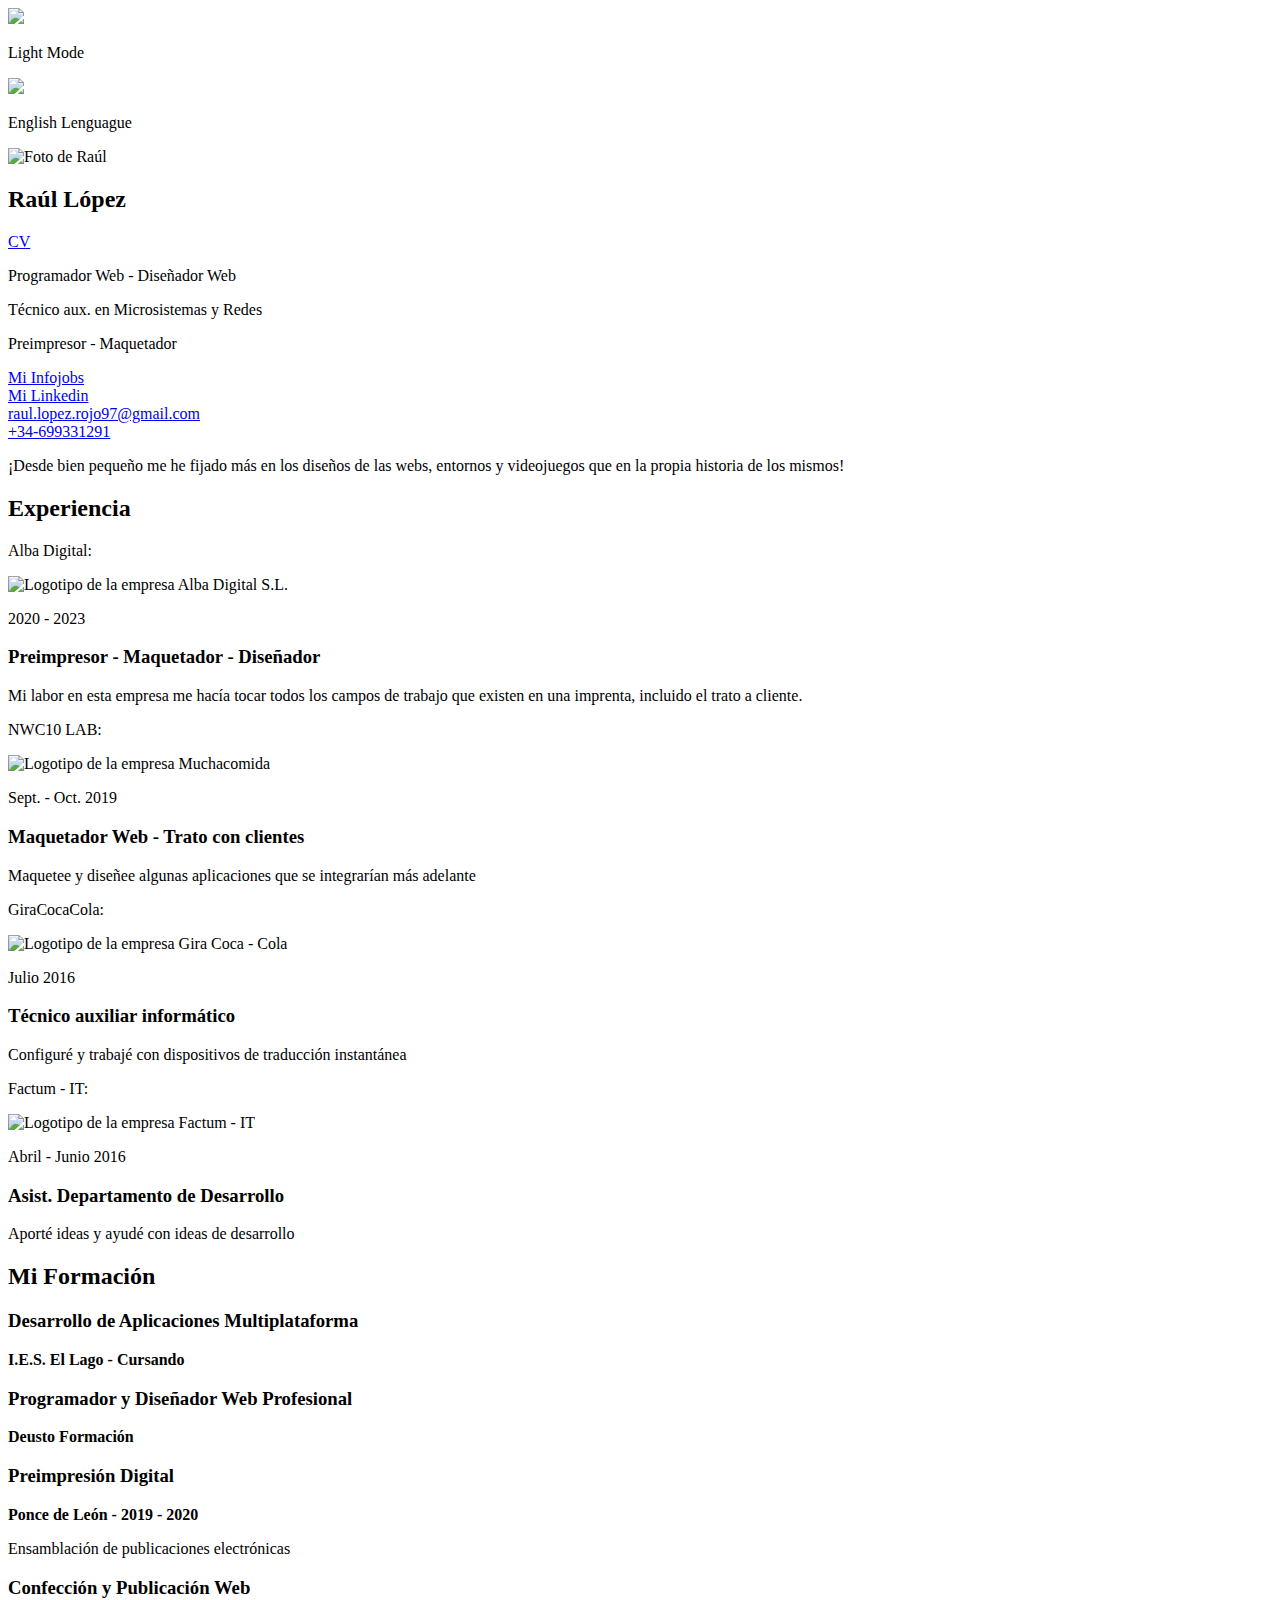
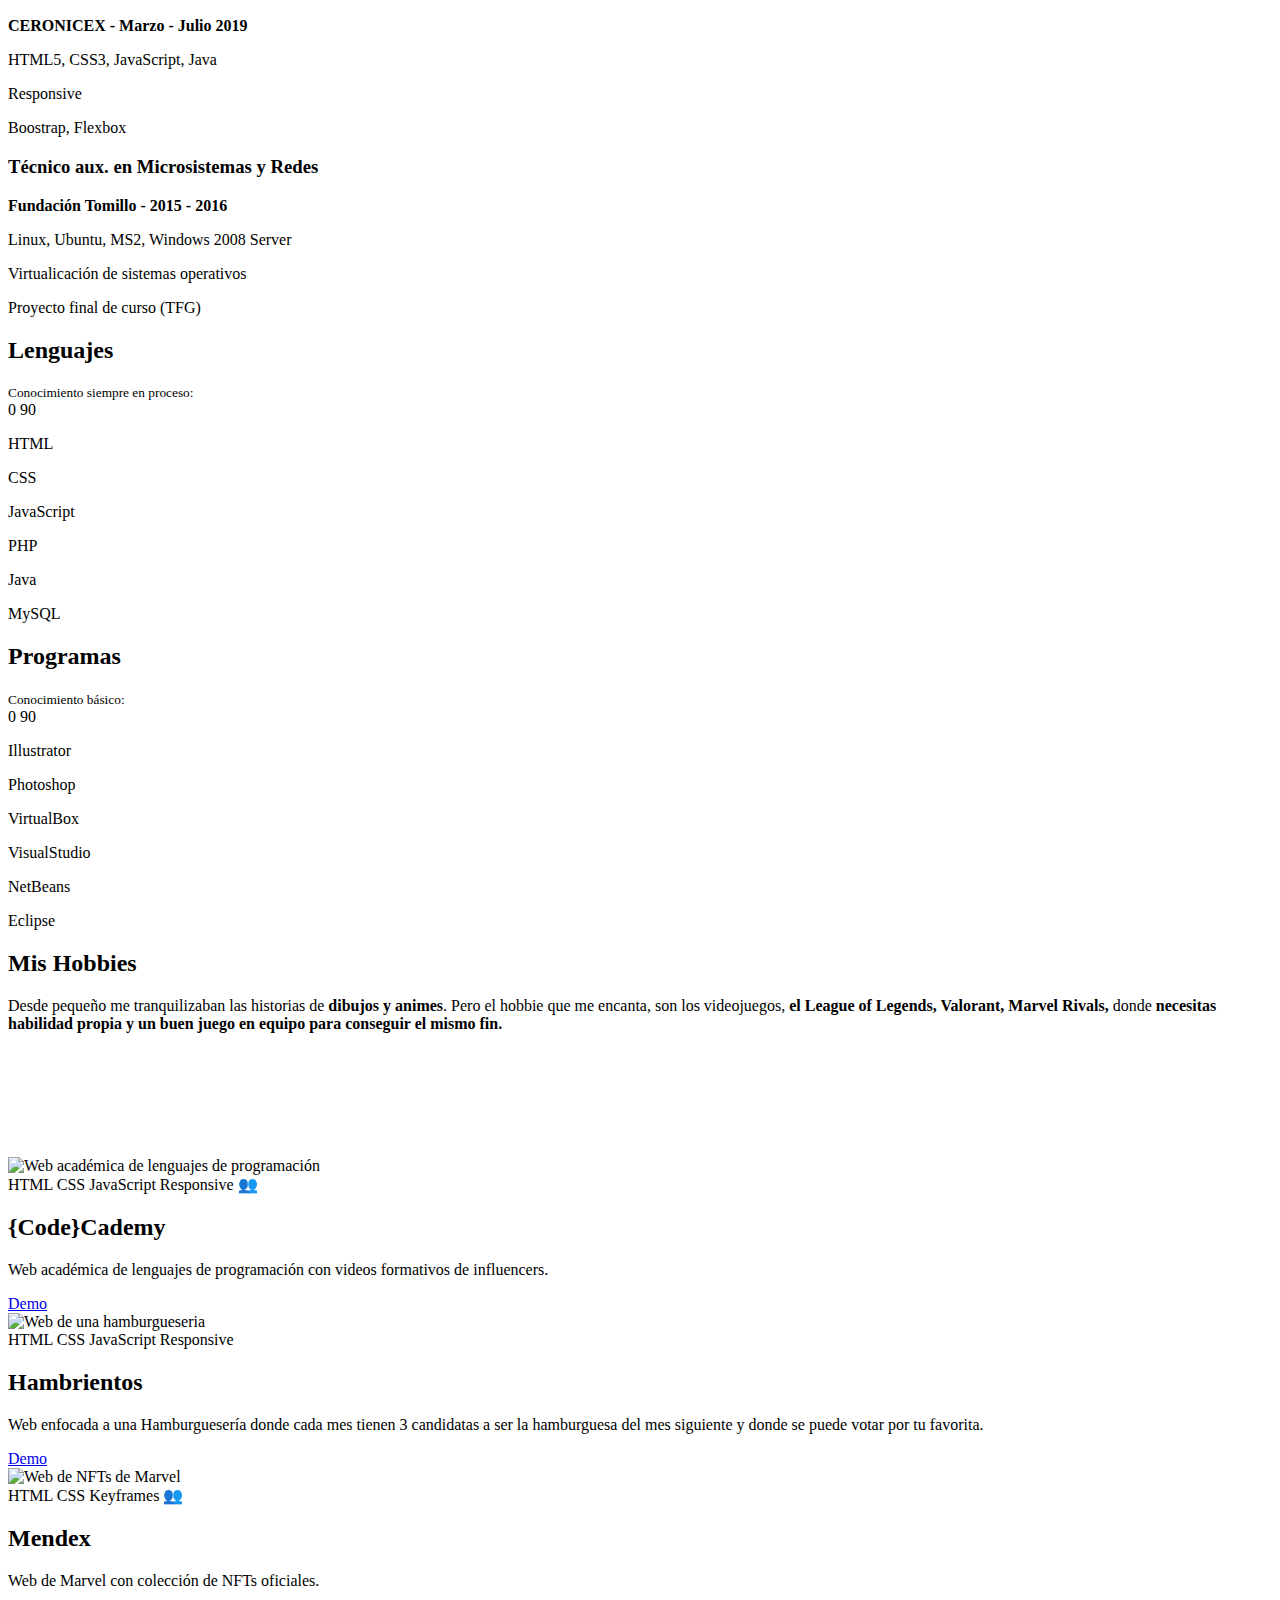
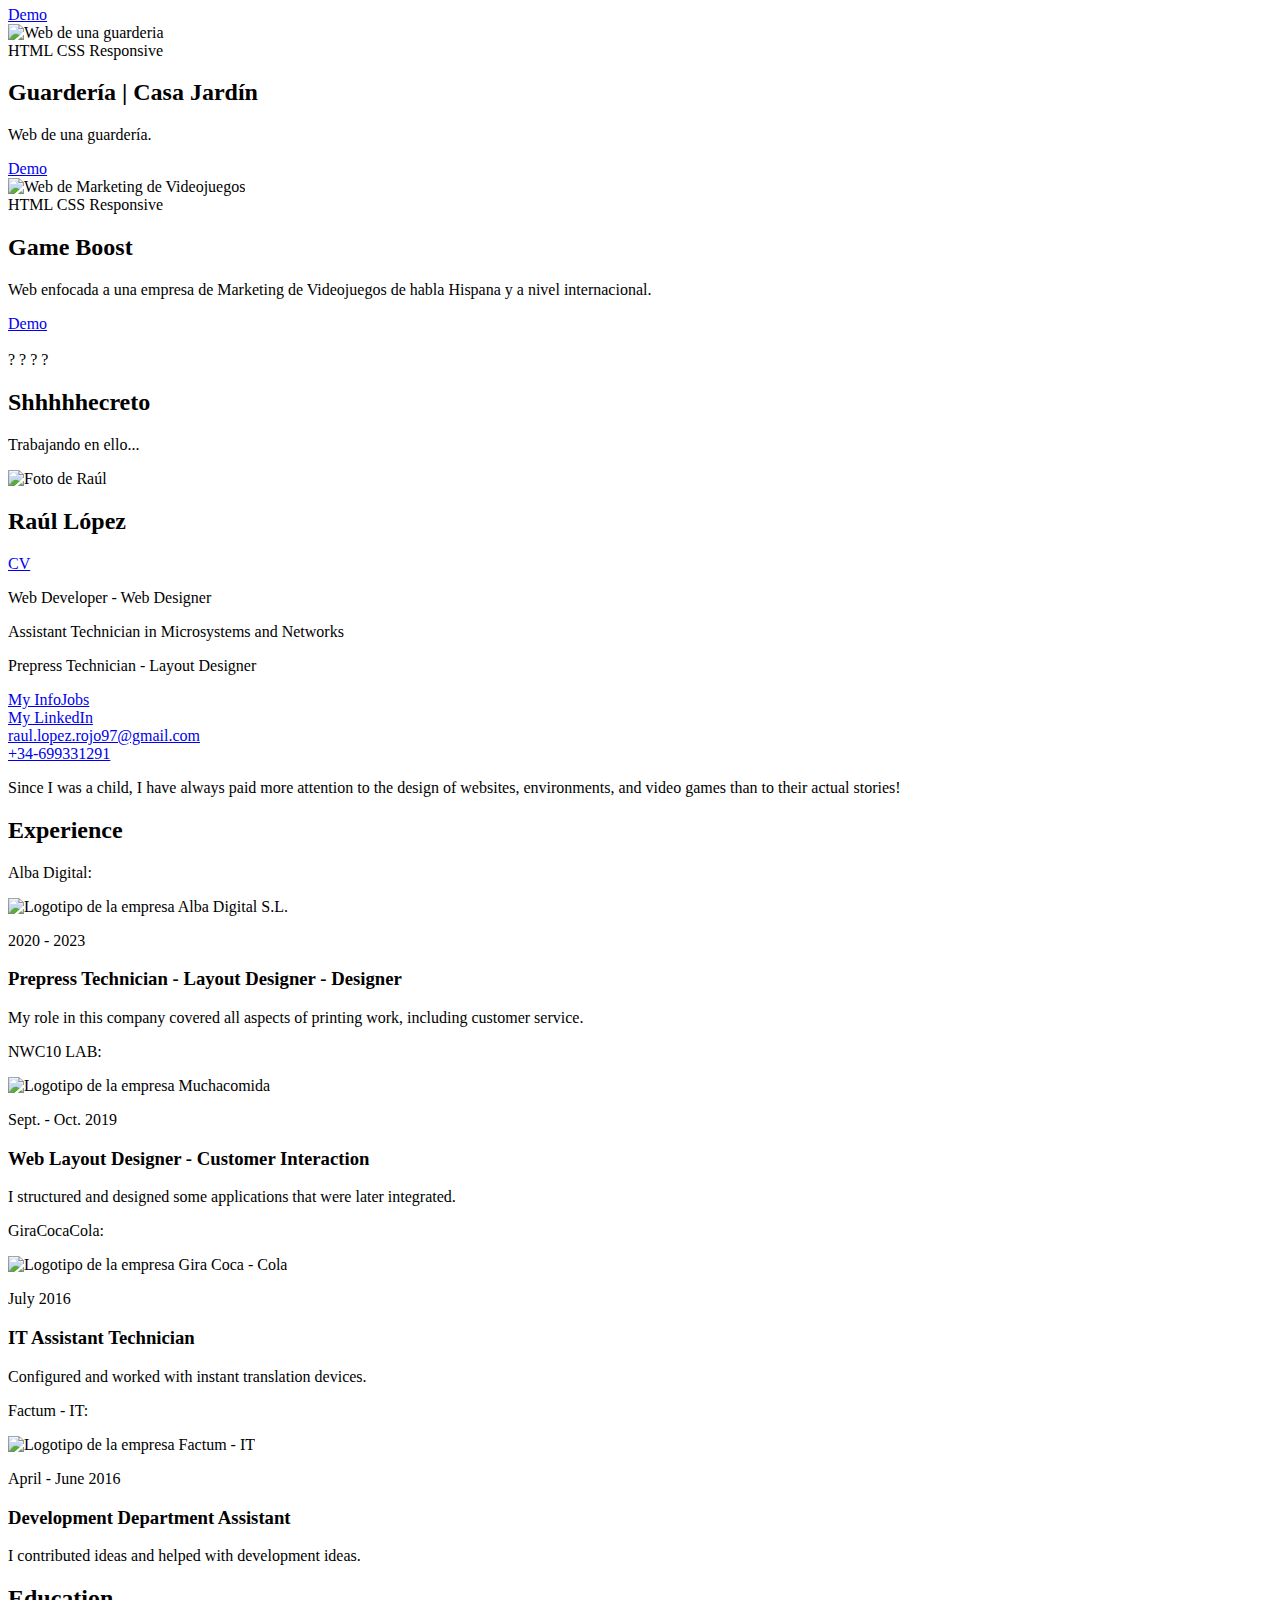
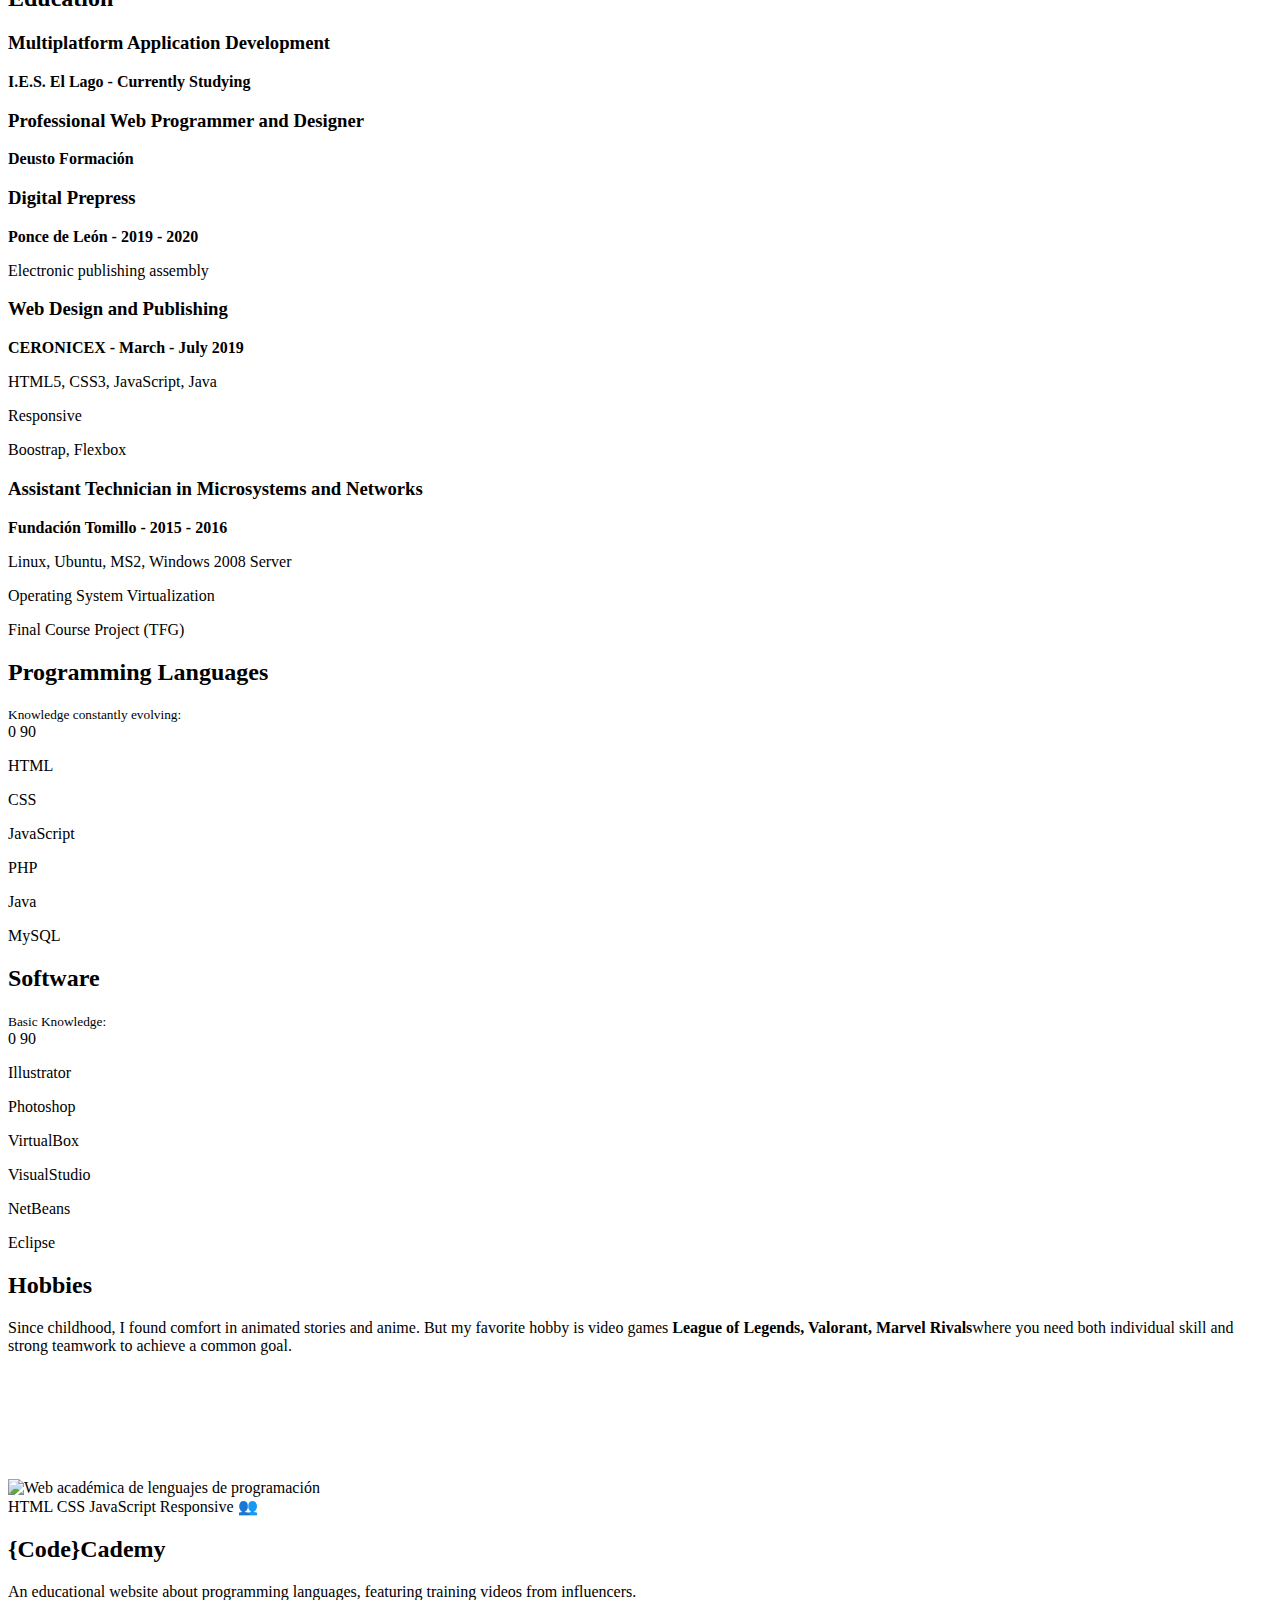
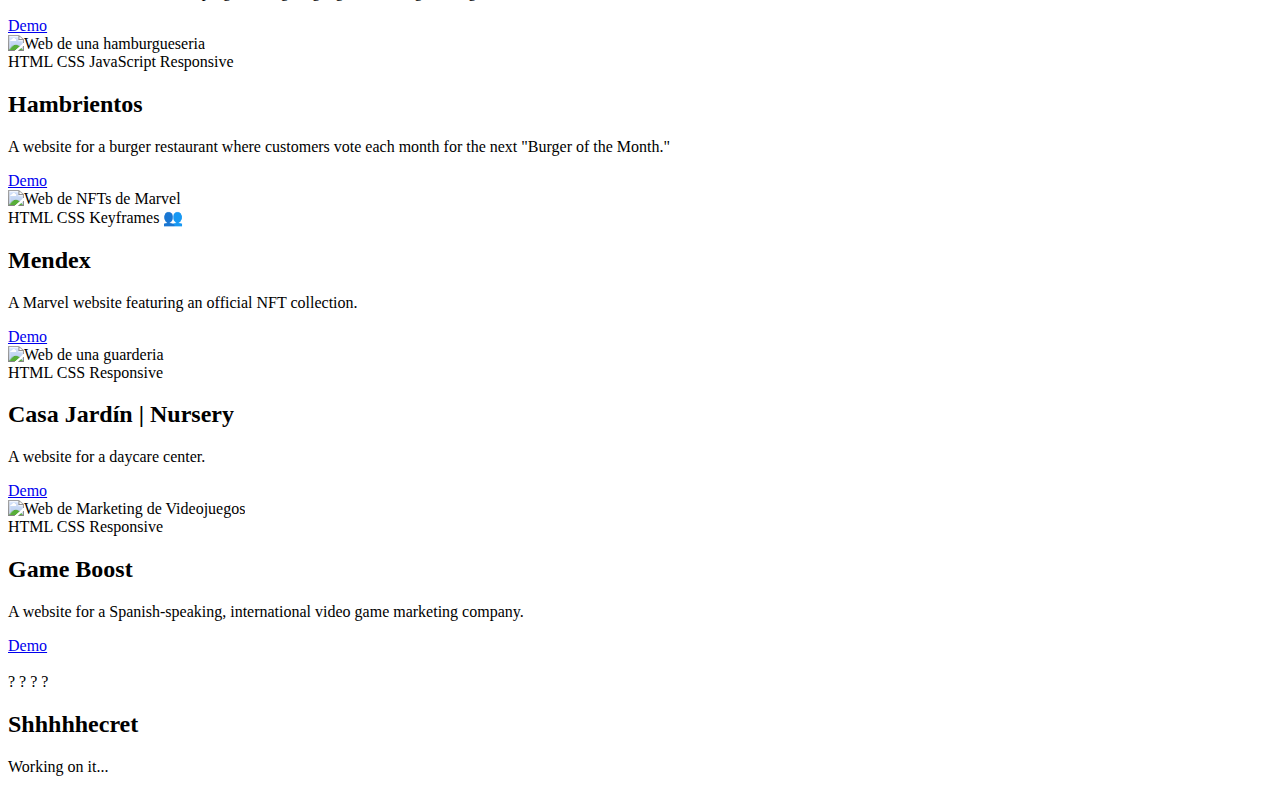
==== index.html @ f285e610 "Actualizado el contenido de index.html" ====
<!DOCTYPE html>
<html lang="en">
<head>
  <meta charset="UTF-8" />
  <meta http-equiv="X-UA-Compatible" content="IE=edge" />
  <meta name="viewport" content="width=device-width, initial-scale=1.0" />
  <link rel="stylesheet" href="styles/styles.css" />
  <link rel="stylesheet" href="https://cdnjs.cloudflare.com/ajax/libs/font-awesome/6.6.0/css/all.min.css"
    integrity="sha512-Kc323vGBEqzTmouAECnVceyQqyqdsSiqLQISBL29aUW4U/M7pSPA/gEUZQqv1cwx4OnYxTxve5UMg5GT6L4JJg=="
    crossorigin="anonymous" referrerpolicy="no-referrer" />
  <title>Portfolio de Raúl López</title>
</head>
<!------------------------------------------------------------------------------------------ MODO OSCURO ----------------------------------------------------------------------->

<body class="dark">
  <header class="header">
    <div class="cambio">
      <div id="cambioContenedor" class="cambioContenedor">
        <img src="icons/moon.svg" id="sun" class="moon">
        <p id="cambioTxt" class="cambioTxt">Light Mode</p>
      </div>
    </div>
    <div class="cambio">
      <div id="cambioIdioma" class="cambioContenedor">
        <img src="icons/spain.svg" id="eng" class="spain">
        <p id="cambioIdiomaTxt" class="cambioTxt">English Lenguague</p>
      </div>
    </div>
  </header>
  <!------------------------------------------------------------------------------------------ CONTENIDO ------------------------------------------------------------------------->
  <main id="mainEsp">
    <section class="columna columnaIzq">
      <!------------------------------------------------------------------------------------- FOTO - PRESENTACION -------------------------------------------------------------------->
      <article class="tarjeta tarjetaPerfil">
        <div class="tarjetaImg">
          <img src="img/profile.jpg" alt="Foto de Raúl">
        </div>
        <div class="tarjetaEncabezado">
          <div class="id">
            <h2 class="tarjetaTitulo">Raúl López</h2>
            <a href="..\Portfolio\docs\cv.pdf" class="proyectoEtiqueta PDF" download>CV</a>
          </div>
          <p class="tarjetaSubtitulo">Programador Web - Diseñador Web</p>
          <p class="tarjetaSubtitulo">Técnico aux. en Microsistemas y Redes</p>
          <p class="tarjetaSubtitulo">Preimpresor - Maquetador</p>
        </div>
        <div class="tarjetaContacto">
          <div class="tarjetaLinks">
            <i class="fa-solid fa-circle-info icon"></i>
            <a href="https://www.infojobs.net/candidate/cv/view/index.xhtml">Mi Infojobs</a>
          </div>
          <div class="tarjetaLinks">
            <i class="fa-brands fa-linkedin fa-lg icon"></i>
            <a href="https://www.linkedin.com/in/raulopezrojo/">Mi Linkedin</a>
          </div>
          <div class="tarjetaLinks">
            <i class="fas fa-envelope icon"></i>
            <a href="mailto:raul.lopez.rojo97@gmail.com">raul.lopez.rojo97@gmail.com</a>
          </div>
          <div class="tarjetaLinks">
            <i class="fas fa-phone-alt icon"></i>
            <a href="tel:699331291">+34-699331291</a>
          </div>
          <p class="tarjetaTxt">¡Desde bien pequeño me he fijado más en los diseños de las webs, entornos y videojuegos
            que en la propia historia de los mismos!</p>
        </div>
      </article>
      <!------------------------------------------------------------------------------------- EXPERIENCIA ----------------------------------------------------------------------------->
      <article class="tarjeta tarjetaExperiencia">
        <h2 class="tarjetaTitle">Experiencia</h2>
        <div class="experiencia">
          <div class="empresa">
            <p class="nombreEmpresa">Alba Digital:</p>
            <img src="img/logo.png" alt="Logotipo de la empresa Alba Digital S.L." class="experienciaImg">
          </div>
          <div class="experienciaInfo">
            <p class="experienciaTiempo">2020 - 2023</p>
            <h3 class="trabajo">Preimpresor - Maquetador - Diseñador</h3>
            <p class="experienciaBreve">Mi labor en esta empresa me hacía tocar todos los campos de trabajo que existen
              en una imprenta, incluido el trato a cliente.</p>
          </div>
        </div>
        <div class="experiencia">
          <div class="empresa">
            <p class="nombreEmpresa">NWC10 LAB:</p>
            <img src="img/logo1.png" alt="Logotipo de la empresa Muchacomida" class="experienciaImg comida">
          </div>
          <div class="experienciaInfo">
            <p class="experienciaTiempo">Sept. - Oct. 2019</p>
            <h3 class="trabajo">Maquetador Web - Trato con clientes</h3>
            <p class="experienciaBreve">Maquetee y diseñee algunas aplicaciones que se integrarían más adelante</p>
          </div>
        </div>
        <div class="experiencia">
          <div class="empresa">
            <p class="nombreEmpresa">GiraCocaCola:</p>
            <img src="img/logo3.png" alt="Logotipo de la empresa Gira Coca - Cola" class="experienciaImg">
          </div>
          <div class="experienciaInfo">
            <p class="experienciaTiempo">Julio 2016</p>
            <h3 class="trabajo">Técnico auxiliar informático</h3>
            <p class="experienciaBreve">Configuré y trabajé con dispositivos de traducción instantánea</p>
          </div>
        </div>
        <div class="experiencia">
          <div class="empresa">
            <p class="nombreEmpresa">Factum - IT:</p>
            <img src="img/logo4.png" alt="Logotipo de la empresa Factum - IT" class="experienciaImg">
          </div>
          <div class="experienciaInfo">
            <p class="experienciaTiempo">Abril - Junio 2016</p>
            <h3 class="trabajo">Asist. Departamento de Desarrollo</h3>
            <p class="experienciaBreve">Aporté ideas y ayudé con ideas de desarrollo</p>
          </div>
        </div>
      </article>
      <!------------------------------------------------------------------------------------------ FORMACION ------------------------------------------------------------------------->
      <article class="tarjeta tarjetaFormación">
        <h2 class="tarjetaTitle">Mi Formación</h2>
        <div class="formacion">
          <div class="tituloHeader">
            <h3 class="titulo">Desarrollo de Aplicaciones Multiplataforma</h3>
          </div>
          <div class="formacionInfo">
            <p class="nombreCentro"><b>I.E.S. El Lago - Cursando</b></p>
            <p class="formacionBreve"></p>
          </div>
        </div>
        <div class="formacion">
          <div class="tituloHeader">
            <h3 class="titulo">Programador y Diseñador Web Profesional</h3>
          </div>
          <div class="formacionInfo">
            <p class="nombreCentro"><b>Deusto Formación</b></p>
            <p class="formacionBreve"></p>
          </div>
        </div>
        <div class="formacion">
          <div class="tituloHeader">
            <h3 class="titulo">Preimpresión Digital</h3>
          </div>
          <div class="formacionInfo">
            <p class="nombreCentro"><b>Ponce de León - 2019 - 2020</b></p>
            <p class="formacionBreve">Ensamblación de publicaciones electrónicas</p>
          </div>
        </div>
        <div class="formacion">
          <div class="tituloHeader">
            <h3 class="titulo">Confección y Publicación Web</h3>
          </div>
          <div class="formacionInfo">
            <p class="nombreCentro"><b>CERONICEX - Marzo - Julio 2019</b></p>
            <p class="formacionBreve">HTML5, CSS3, JavaScript, Java</p>
            <p class="formacionBreve">Responsive</p>
            <p class="formacionBreve">Boostrap, Flexbox</p>
          </div>
        </div>
        <div class="formacion">
          <div class="tituloHeader">
            <h3 class="titulo">Técnico aux. en Microsistemas y Redes</h3>
          </div>
          <div class="formacionInfo">
            <p class="nombreCentro"><b>Fundación Tomillo - 2015 - 2016</b></p>
            <p class="formacionBreve">Linux, Ubuntu, MS2, Windows 2008 Server</p>
            <p class="formacionBreve">Virtualicación de sistemas operativos</p>
            <p class="formacionBreve">Proyecto final de curso (TFG)</p>
          </div>
        </div>
      </article>
    </section>
    <!------------------------------------------------------------------------------------- HABILIDADES ----------------------------------------------------------------------------->
    <section class="columna columnaDer">
      <article class="tarjeta tarjetaHabilidades">
        <h2 class="tarjetaTitle">Lenguajes</h2>
        <small>Conocimiento siempre en proceso:</small>
        <div class="habilidades">
          <div class="habilidadesEncabezado">
            <span class="habilidadesPorcentaje">0</span>
            <span class="habilidadesPorcentaje">90</span>
          </div>
          <div class="habilidadesContenedor">
            <p class="habilidadesLenguajes">HTML</p>
            <div class="habilidadBarra habilidadBarra90"></div>
          </div>
          <div class="habilidadesContenedor">
            <p class="habilidadesLenguajes">CSS</p>
            <div class="habilidadBarra habilidadBarra75"></div>
          </div>
          <div class="habilidadesContenedor">
            <p class="habilidadesLenguajes">JavaScript</p>
            <div class="habilidadBarra habilidadBarra65"></div>
          </div>
          <div class="habilidadesContenedor">
            <p class="habilidadesLenguajes">PHP</p>
            <div class="habilidadBarra habilidadBarra0"></div>
          </div>
          <div class="habilidadesContenedor">
            <p class="habilidadesLenguajes">Java</p>
            <div class="habilidadBarra habilidadBarra70"></div>
          </div>
          <div class="habilidadesContenedor">
            <p class="habilidadesLenguajes">MySQL</p>
            <div class="habilidadBarra habilidadBarra40"></div>
          </div>
        </div>
      </article>
      <article class="tarjeta tarjetaHabilidades">
        <h2 class="tarjetaTitle">Programas</h2>
        <small>Conocimiento básico:</small>
        <div class="habilidades">
          <div class="habilidadesEncabezado">
            <span class="habilidadesPorcentaje">0</span>
            <span class="habilidadesPorcentaje">90</span>
          </div>
          <div class="habilidadesContenedor">
            <p class="habilidadesLenguajes">Illustrator</p>
            <div class="habilidadBarra habilidadBarra70"></div>
          </div>
          <div class="habilidadesContenedor">
            <p class="habilidadesLenguajes">Photoshop</p>
            <div class="habilidadBarra habilidadBarra60"></div>
          </div>
          <div class="habilidadesContenedor">
            <p class="habilidadesLenguajes">VirtualBox</p>
            <div class="habilidadBarra habilidadBarra70"></div>
          </div>
          <div class="habilidadesContenedor">
            <p class="habilidadesLenguajes">VisualStudio</p>
            <div class="habilidadBarra habilidadBarra55"></div>
          </div>
          <div class="habilidadesContenedor">
            <p class="habilidadesLenguajes">NetBeans</p>
            <div class="habilidadBarra habilidadBarra45"></div>
          </div>
          <div class="habilidadesContenedor">
            <p class="habilidadesLenguajes">Eclipse</p>
            <div class="habilidadBarra habilidadBarra45"></div>
          </div>
        </div>
      </article>
      <!------------------------------------------------------------------------------------- HOBBIES --------------------------------------------------------------------------------->
      <article class="tarjeta tarjetaHabilidades">
        <h2 class="tarjetaTitle">Mis Hobbies</h2>
        <div class="hobbiesContenido">
          <div class="hobbiesResumen">
            <p class="hobbiesTxt">Desde pequeño me tranquilizaban las historias de <b>dibujos y animes</b>. Pero el
              hobbie que me encanta, son los videojuegos, <b>el League of Legends, Valorant, Marvel Rivals,</b> donde
              <b>necesitas habilidad propia y un buen juego en equipo para conseguir el mismo fin.</b></p>
          </div>
          <div class="tarjeta tarjetaContenido">
            <div class="slider">
              <div class="slide-track">
                <div class="slide">
                  <img src="img/hobbie6.jpg" alt="" class="stop">
                </div>
                <div class="slide">
                  <img src="img/hobbie5.jpg" alt="" class="stop">
                </div>
                <div class="slide">
                  <img src="img/hobbie4.jpg" alt="" class="stop">
                </div>
                <div class="slide">
                  <img src="img/hobbie3.jpg" alt="" class="stop">
                </div>
                <div class="slide">
                  <img src="img/hobbie2.jpg" alt="" class="stop">
                </div>
                <div class="slide">
                  <img src="img/hobbie1.jpg" alt="" class="stop">
                </div>
              </div>
            </div>
          </div>
        </div>
      </article>
      <!------------------------------------------------------------------------------------- WEBS --------------------------------------------------------------------------------->
      <article class="tarjeta tarjetaWebs">
        <div class="tarjeta tarjetaWebImg">
          <img src="img/web5.PNG" alt="Web académica de lenguajes de programación" class="tarjetaImg">
        </div>
        <div class="proyecto">
          <div class="proyectoEtiquetas">
            <span class="proyectoEtiqueta">HTML</span>
            <span class="proyectoEtiqueta">CSS</span>
            <span class="proyectoEtiqueta">JavaScript</span>
            <span class="proyectoEtiqueta">Responsive</span>
            <span class="proyectoEtiqueta">👥</span>
          </div>
          <h2 class="tarjetaTitle">{Code}Cademy</h2>
          <p class="tarjetaTxt">Web académica de lenguajes de programación con videos formativos de influencers.</p>
          <div class="buttons">
            <a href="indexcode.html" target="_blank" class="button">Demo</a>
          </div>
        </div>
      </article>

      <article class="tarjeta tarjetaWebs">
        <div class="tarjeta tarjetaWebImg">
          <img src="img/web3.PNG" alt="Web de una hamburgueseria" class="tarjetaImg">
        </div>
        <div class="proyecto">
          <div class="proyectoEtiquetas">
            <span class="proyectoEtiqueta">HTML</span>
            <span class="proyectoEtiqueta">CSS</span>
            <span class="proyectoEtiqueta">JavaScript</span>
            <span class="proyectoEtiqueta">Responsive</span>
          </div>
          <h2 class="tarjetaTitle">Hambrientos</h2>
          <p class="tarjetaTxt">Web enfocada a una Hamburguesería donde cada mes tienen 3 candidatas a ser la
            hamburguesa del mes siguiente y donde se puede votar por tu favorita.</p>
          <div class="buttons">
            <a href="IndexHambriento.html" target="_blank" class="button">Demo</a>
          </div>
        </div>
      </article>

      <article class="tarjeta tarjetaWebs">
        <div class="tarjeta tarjetaWebImg">
          <img src="img/web4.PNG" alt="Web de NFTs de Marvel" class="tarjetaImg">
        </div>
        <div class="proyecto">
          <div class="proyectoEtiquetas">
            <span class="proyectoEtiqueta">HTML</span>
            <span class="proyectoEtiqueta">CSS</span>
            <span class="proyectoEtiqueta">Keyframes</span>
            <span class="proyectoEtiqueta">👥</span>
          </div>
          <h2 class="tarjetaTitle">Mendex</h2>
          <p class="tarjetaTxt">Web de Marvel con colección de NFTs oficiales.</p>
          <div class="buttons">
            <a href="indexmarvel.html" target="_blank" class="button">Demo</a>
          </div>
        </div>
      </article>

      <article class="tarjeta tarjetaWebs">
        <div class="tarjeta tarjetaWebImg">
          <img src="img/web2.PNG" alt="Web de una guarderia" class="tarjetaImg">
        </div>
        <div class="proyecto">
          <div class="proyectoEtiquetas">
            <span class="proyectoEtiqueta">HTML</span>
            <span class="proyectoEtiqueta">CSS</span>
            <span class="proyectoEtiqueta">Responsive</span>
          </div>
          <h2 class="tarjetaTitle">Guardería | Casa Jardín</h2>
          <p class="tarjetaTxt">Web de una guardería.</p>
          <div class="buttons">
            <a href="indexguarderia.html" target="_blank" class="button">Demo</a>
          </div>
        </div>
      </article>

      <article class="tarjeta tarjetaWebs">
        <div class="tarjeta tarjetaWebImg">
          <img src="img/web1.PNG" alt="Web de Marketing de Videojuegos" class="tarjetaImg">
        </div>
        <div class="proyecto">
          <div class="proyectoEtiquetas">
            <span class="proyectoEtiqueta">HTML</span>
            <span class="proyectoEtiqueta">CSS</span>
            <span class="proyectoEtiqueta">Responsive</span>
          </div>
          <h2 class="tarjetaTitle">Game Boost</h2>
          <p class="tarjetaTxt">Web enfocada a una empresa de Marketing de Videojuegos de habla Hispana y a nivel
            internacional.</p>
          <div class="buttons">
            <a href="indexmarketing.html" target="_blank" class="button">Demo</a>
          </div>
        </div>
      </article>

      <article class="tarjeta tarjetaWebs">
        <div class="tarjeta tarjetaWebImg">
          <img src="" alt="" class="tarjetaImg">
        </div>
        <div class="proyecto">
          <div class="proyectoEtiquetas">
            <span class="proyectoEtiqueta">?</span>
            <span class="proyectoEtiqueta">?</span>
            <span class="proyectoEtiqueta">?</span>
            <span class="proyectoEtiqueta">?</span>
          </div>
          <h2 class="tarjetaTitle">Shhhhhecreto</h2>
          <p class="tarjetaTxt">Trabajando en ello...</p>
          <div class="buttons">
            <!-- <a href="#" target="_blank" class="button">Demo</a>-->
          </div>
        </div>
      </article>
    </section>
  </main>
 <!------------------------------------------------------------------------------------------ INGLÉS ------------------------------------------------------------------------->
 <!------------------------------------------------------------------------------------------ CONTENIDO ------------------------------------------------------------------------->
 <main id="mainEng">
  <section class="columna columnaIzq">
    <!------------------------------------------------------------------------------------- FOTO - PRESENTACION -------------------------------------------------------------------->
    <article class="tarjeta tarjetaPerfil">
      <div class="tarjetaImg">
        <img src="img/profile.jpg" alt="Foto de Raúl">
      </div>
      <div class="tarjetaEncabezado">
        <div class="id">
          <h2 class="tarjetaTitulo">Raúl López</h2>
          <a href="docs/cv.pdf" class="proyectoEtiqueta PDF" download>CV</a>
        </div>
        <p class="tarjetaSubtitulo">Web Developer - Web Designer</p>
        <p class="tarjetaSubtitulo">Assistant Technician in Microsystems and Networks</p>
        <p class="tarjetaSubtitulo">Prepress Technician - Layout Designer</p>
      </div>
      <div class="tarjetaContacto">
        <div class="tarjetaLinks">
          <i class="fa-solid fa-circle-info icon"></i>
          <a href="https://www.infojobs.net/candidate/cv/view/index.xhtml">My InfoJobs</a>
        </div>
        <div class="tarjetaLinks">
          <i class="fa-brands fa-linkedin fa-lg icon"></i>
          <a href="https://www.linkedin.com/in/raulopezrojo/">My LinkedIn</a>
        </div>
        <div class="tarjetaLinks">
          <i class="fas fa-envelope icon"></i>
          <a href="mailto:raul.lopez.rojo97@gmail.com">raul.lopez.rojo97@gmail.com</a>
        </div>
        <div class="tarjetaLinks">
          <i class="fas fa-phone-alt icon"></i>
          <a href="tel:699331291">+34-699331291</a>
        </div>
        <p class="tarjetaTxt">Since I was a child, I have always paid more attention to the design of websites, environments, and video games than to their actual stories!</p>
      </div>
    </article>
    <!------------------------------------------------------------------------------------- EXPERIENCIA ----------------------------------------------------------------------------->
    <article class="tarjeta tarjetaExperiencia">
      <h2 class="tarjetaTitle">Experience</h2>
      <div class="experiencia">
        <div class="empresa">
          <p class="nombreEmpresa">Alba Digital:</p>
          <img src="img/logo.png" alt="Logotipo de la empresa Alba Digital S.L." class="experienciaImg">
        </div>
        <div class="experienciaInfo">
          <p class="experienciaTiempo">2020 - 2023</p>
          <h3 class="trabajo">Prepress Technician - Layout Designer - Designer</h3>
          <p class="experienciaBreve">My role in this company covered all aspects of printing work, including customer service.</p>
        </div>
      </div>
      <div class="experiencia">
        <div class="empresa">
          <p class="nombreEmpresa">NWC10 LAB:</p>
          <img src="img/logo1.png" alt="Logotipo de la empresa Muchacomida" class="experienciaImg comida">
        </div>
        <div class="experienciaInfo">
          <p class="experienciaTiempo">Sept. - Oct. 2019</p>
          <h3 class="trabajo">Web Layout Designer - Customer Interaction</h3>
          <p class="experienciaBreve">I structured and designed some applications that were later integrated.</p>
        </div>
      </div>
      <div class="experiencia">
        <div class="empresa">
          <p class="nombreEmpresa">GiraCocaCola:</p>
          <img src="img/logo3.png" alt="Logotipo de la empresa Gira Coca - Cola" class="experienciaImg">
        </div>
        <div class="experienciaInfo">
          <p class="experienciaTiempo">July 2016</p>
          <h3 class="trabajo">IT Assistant Technician</h3>
          <p class="experienciaBreve">Configured and worked with instant translation devices.</p>
        </div>
      </div>
      <div class="experiencia">
        <div class="empresa">
          <p class="nombreEmpresa">Factum - IT:</p>
          <img src="img/logo4.png" alt="Logotipo de la empresa Factum - IT" class="experienciaImg">
        </div>
        <div class="experienciaInfo">
          <p class="experienciaTiempo">April - June 2016</p>
          <h3 class="trabajo">Development Department Assistant</h3>
          <p class="experienciaBreve">I contributed ideas and helped with development ideas.</p>
        </div>
      </div>
    </article>
    <!------------------------------------------------------------------------------------------ FORMACION ------------------------------------------------------------------------->
    <article class="tarjeta tarjetaFormación">
      <h2 class="tarjetaTitle">Education</h2>
      <div class="formacion">
        <div class="tituloHeader">
          <h3 class="titulo">Multiplatform Application Development</h3>
        </div>
        <div class="formacionInfo">
          <p class="nombreCentro"><b>I.E.S. El Lago - Currently Studying</b></p>
          <p class="formacionBreve"></p>
        </div>
      </div>
      <div class="formacion">
        <div class="tituloHeader">
          <h3 class="titulo">Professional Web Programmer and Designer</h3>
        </div>
        <div class="formacionInfo">
          <p class="nombreCentro"><b>Deusto Formación</b></p>
          <p class="formacionBreve"></p>
        </div>
      </div>
      <div class="formacion">
        <div class="tituloHeader">
          <h3 class="titulo">Digital Prepress</h3>
        </div>
        <div class="formacionInfo">
          <p class="nombreCentro"><b>Ponce de León - 2019 - 2020</b></p>
          <p class="formacionBreve">Electronic publishing assembly</p>
        </div>
      </div>
      <div class="formacion">
        <div class="tituloHeader">
          <h3 class="titulo">Web Design and Publishing</h3>
        </div>
        <div class="formacionInfo">
          <p class="nombreCentro"><b>CERONICEX - March - July 2019</b></p>
          <p class="formacionBreve">HTML5, CSS3, JavaScript, Java</p>
          <p class="formacionBreve">Responsive</p>
          <p class="formacionBreve">Boostrap, Flexbox</p>
        </div>
      </div>
      <div class="formacion">
        <div class="tituloHeader">
          <h3 class="titulo">Assistant Technician in Microsystems and Networks</h3>
        </div>
        <div class="formacionInfo">
          <p class="nombreCentro"><b>Fundación Tomillo - 2015 - 2016</b></p>
          <p class="formacionBreve">Linux, Ubuntu, MS2, Windows 2008 Server</p>
          <p class="formacionBreve">Operating System Virtualization</p>
          <p class="formacionBreve">Final Course Project (TFG)</p>
        </div>
      </div>
    </article>
  </section>
  <!------------------------------------------------------------------------------------- HABILIDADES ----------------------------------------------------------------------------->
  <section class="columna columnaDer">
    <article class="tarjeta tarjetaHabilidades">
      <h2 class="tarjetaTitle">Programming Languages</h2>
      <small>Knowledge constantly evolving:</small>
      <div class="habilidades">
        <div class="habilidadesEncabezado">
          <span class="habilidadesPorcentaje">0</span>
          <span class="habilidadesPorcentaje">90</span>
        </div>
        <div class="habilidadesContenedor">
          <p class="habilidadesLenguajes">HTML</p>
          <div class="habilidadBarra habilidadBarra90"></div>
        </div>
        <div class="habilidadesContenedor">
          <p class="habilidadesLenguajes">CSS</p>
          <div class="habilidadBarra habilidadBarra75"></div>
        </div>
        <div class="habilidadesContenedor">
          <p class="habilidadesLenguajes">JavaScript</p>
          <div class="habilidadBarra habilidadBarra65"></div>
        </div>
        <div class="habilidadesContenedor">
          <p class="habilidadesLenguajes">PHP</p>
          <div class="habilidadBarra habilidadBarra0"></div>
        </div>
        <div class="habilidadesContenedor">
          <p class="habilidadesLenguajes">Java</p>
          <div class="habilidadBarra habilidadBarra70"></div>
        </div>
        <div class="habilidadesContenedor">
          <p class="habilidadesLenguajes">MySQL</p>
          <div class="habilidadBarra habilidadBarra40"></div>
        </div>
      </div>
    </article>
    <article class="tarjeta tarjetaHabilidades">
      <h2 class="tarjetaTitle">Software</h2>
      <small>Basic Knowledge:</small>
      <div class="habilidades">
        <div class="habilidadesEncabezado">
          <span class="habilidadesPorcentaje">0</span>
          <span class="habilidadesPorcentaje">90</span>
        </div>
        <div class="habilidadesContenedor">
          <p class="habilidadesLenguajes">Illustrator</p>
          <div class="habilidadBarra habilidadBarra70"></div>
        </div>
        <div class="habilidadesContenedor">
          <p class="habilidadesLenguajes">Photoshop</p>
          <div class="habilidadBarra habilidadBarra60"></div>
        </div>
        <div class="habilidadesContenedor">
          <p class="habilidadesLenguajes">VirtualBox</p>
          <div class="habilidadBarra habilidadBarra70"></div>
        </div>
        <div class="habilidadesContenedor">
          <p class="habilidadesLenguajes">VisualStudio</p>
          <div class="habilidadBarra habilidadBarra55"></div>
        </div>
        <div class="habilidadesContenedor">
          <p class="habilidadesLenguajes">NetBeans</p>
          <div class="habilidadBarra habilidadBarra45"></div>
        </div>
        <div class="habilidadesContenedor">
          <p class="habilidadesLenguajes">Eclipse</p>
          <div class="habilidadBarra habilidadBarra45"></div>
        </div>
      </div>
    </article>
    <!------------------------------------------------------------------------------------- HOBBIES --------------------------------------------------------------------------------->
    <article class="tarjeta tarjetaHabilidades">
      <h2 class="tarjetaTitle">Hobbies</h2>
      <div class="hobbiesContenido">
        <div class="hobbiesResumen">
          <p class="hobbiesTxt">Since childhood, I found comfort in animated stories and anime. But my favorite hobby is video games
            <b>League of Legends, Valorant, Marvel Rivals</b>where you need both individual skill and strong teamwork to achieve a common goal.</b></p>
        </div>
        <div class="tarjeta tarjetaContenido">
          <div class="slider">
            <div class="slide-track">
              <div class="slide">
                <img src="img/hobbie6.jpg" alt="" class="stop">
              </div>
              <div class="slide">
                <img src="img/hobbie5.jpg" alt="" class="stop">
              </div>
              <div class="slide">
                <img src="img/hobbie4.jpg" alt="" class="stop">
              </div>
              <div class="slide">
                <img src="img/hobbie3.jpg" alt="" class="stop">
              </div>
              <div class="slide">
                <img src="img/hobbie2.jpg" alt="" class="stop">
              </div>
              <div class="slide">
                <img src="img/hobbie1.jpg" alt="" class="stop">
              </div>
            </div>
          </div>
        </div>
      </div>
    </article>
    <!------------------------------------------------------------------------------------- WEBS --------------------------------------------------------------------------------->
    <article class="tarjeta tarjetaWebs">
      <div class="tarjeta tarjetaWebImg">
        <img src="img/web5.PNG" alt="Web académica de lenguajes de programación" class="tarjetaImg">
      </div>
      <div class="proyecto">
        <div class="proyectoEtiquetas">
          <span class="proyectoEtiqueta">HTML</span>
          <span class="proyectoEtiqueta">CSS</span>
          <span class="proyectoEtiqueta">JavaScript</span>
          <span class="proyectoEtiqueta">Responsive</span>
          <span class="proyectoEtiqueta">👥</span>
        </div>
        <h2 class="tarjetaTitle">{Code}Cademy</h2>
        <p class="tarjetaTxt">An educational website about programming languages, featuring training videos from influencers.</p>
        <div class="buttons">
          <a href="indexcode.html" target="_blank" class="button">Demo</a>
        </div>
      </div>
    </article>

    <article class="tarjeta tarjetaWebs">
      <div class="tarjeta tarjetaWebImg">
        <img src="img/web3.PNG" alt="Web de una hamburgueseria" class="tarjetaImg">
      </div>
      <div class="proyecto">
        <div class="proyectoEtiquetas">
          <span class="proyectoEtiqueta">HTML</span>
          <span class="proyectoEtiqueta">CSS</span>
          <span class="proyectoEtiqueta">JavaScript</span>
          <span class="proyectoEtiqueta">Responsive</span>
        </div>
        <h2 class="tarjetaTitle">Hambrientos</h2>
        <p class="tarjetaTxt"> A website for a burger restaurant where customers vote each month for the next "Burger of the Month."</p>
        <div class="buttons">
          <a href="IndexHambriento.html" target="_blank" class="button">Demo</a>
        </div>
      </div>
    </article>

    <article class="tarjeta tarjetaWebs">
      <div class="tarjeta tarjetaWebImg">
        <img src="img/web4.PNG" alt="Web de NFTs de Marvel" class="tarjetaImg">
      </div>
      <div class="proyecto">
        <div class="proyectoEtiquetas">
          <span class="proyectoEtiqueta">HTML</span>
          <span class="proyectoEtiqueta">CSS</span>
          <span class="proyectoEtiqueta">Keyframes</span>
          <span class="proyectoEtiqueta">👥</span>
        </div>
        <h2 class="tarjetaTitle">Mendex</h2>
        <p class="tarjetaTxt">A Marvel website featuring an official NFT collection.</p>
        <div class="buttons">
          <a href="indexmarvel.html" target="_blank" class="button">Demo</a>
        </div>
      </div>
    </article>

    <article class="tarjeta tarjetaWebs">
      <div class="tarjeta tarjetaWebImg">
        <img src="img/web2.PNG" alt="Web de una guarderia" class="tarjetaImg">
      </div>
      <div class="proyecto">
        <div class="proyectoEtiquetas">
          <span class="proyectoEtiqueta">HTML</span>
          <span class="proyectoEtiqueta">CSS</span>
          <span class="proyectoEtiqueta">Responsive</span>
        </div>
        <h2 class="tarjetaTitle">Casa Jardín | Nursery</h2>
        <p class="tarjetaTxt">A website for a daycare center.</p>
        <div class="buttons">
          <a href="indexguarderia.html" target="_blank" class="button">Demo</a>
        </div>
      </div>
    </article>

    <article class="tarjeta tarjetaWebs">
      <div class="tarjeta tarjetaWebImg">
        <img src="img/web1.PNG" alt="Web de Marketing de Videojuegos" class="tarjetaImg">
      </div>
      <div class="proyecto">
        <div class="proyectoEtiquetas">
          <span class="proyectoEtiqueta">HTML</span>
          <span class="proyectoEtiqueta">CSS</span>
          <span class="proyectoEtiqueta">Responsive</span>
        </div>
        <h2 class="tarjetaTitle">Game Boost</h2>
        <p class="tarjetaTxt">A website for a Spanish-speaking, international video game marketing company.</p>
        <div class="buttons">
          <a href="indexmarketing.html" target="_blank" class="button">Demo</a>
        </div>
      </div>
    </article>

    <article class="tarjeta tarjetaWebs">
      <div class="tarjeta tarjetaWebImg">
        <img src="" alt="" class="tarjetaImg">
      </div>
      <div class="proyecto">
        <div class="proyectoEtiquetas">
          <span class="proyectoEtiqueta">?</span>
          <span class="proyectoEtiqueta">?</span>
          <span class="proyectoEtiqueta">?</span>
          <span class="proyectoEtiqueta">?</span>
        </div>
        <h2 class="tarjetaTitle">Shhhhhecret</h2>
        <p class="tarjetaTxt">Working on it...</p>
        <div class="buttons">
          <!-- <a href="#" target="_blank" class="button">Demo</a>-->
        </div>
      </div>
    </article>
  </section>
</main>







  <script src="js/main1.js"></script>
</body>

</html>
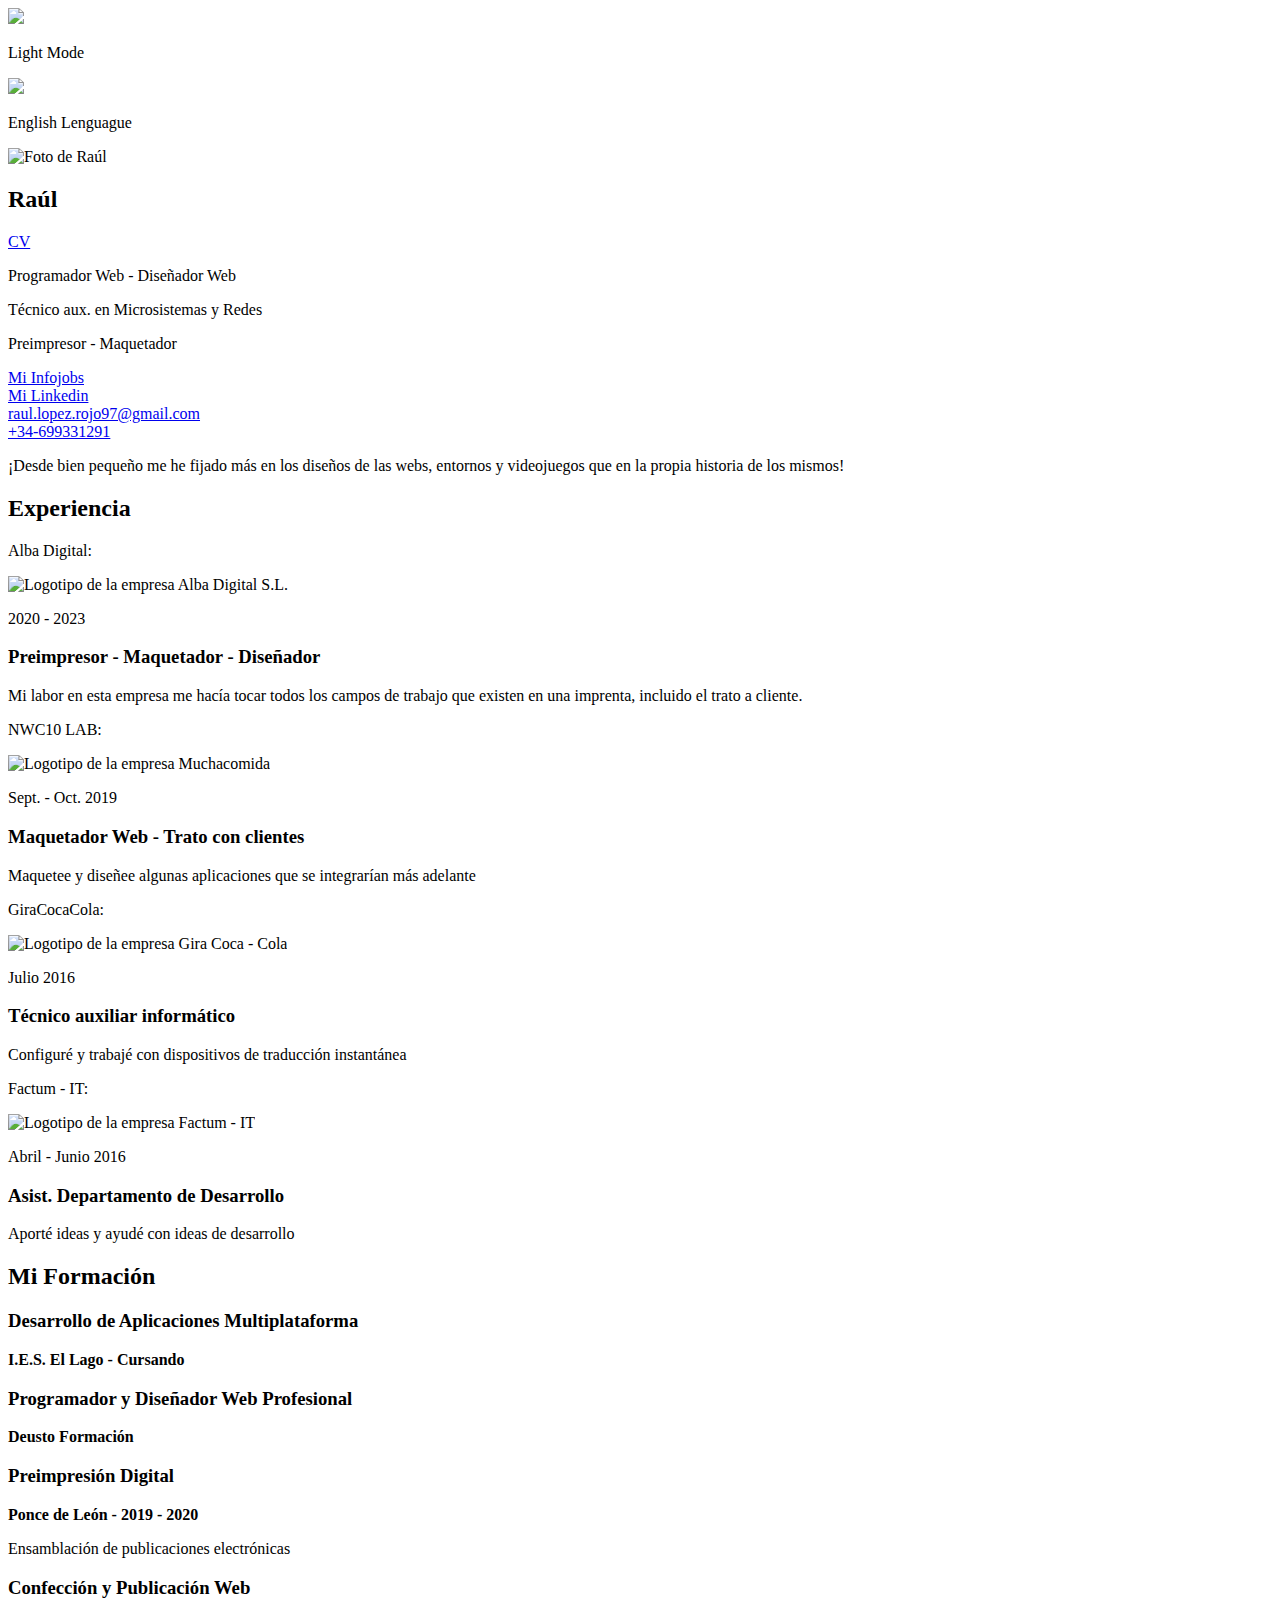
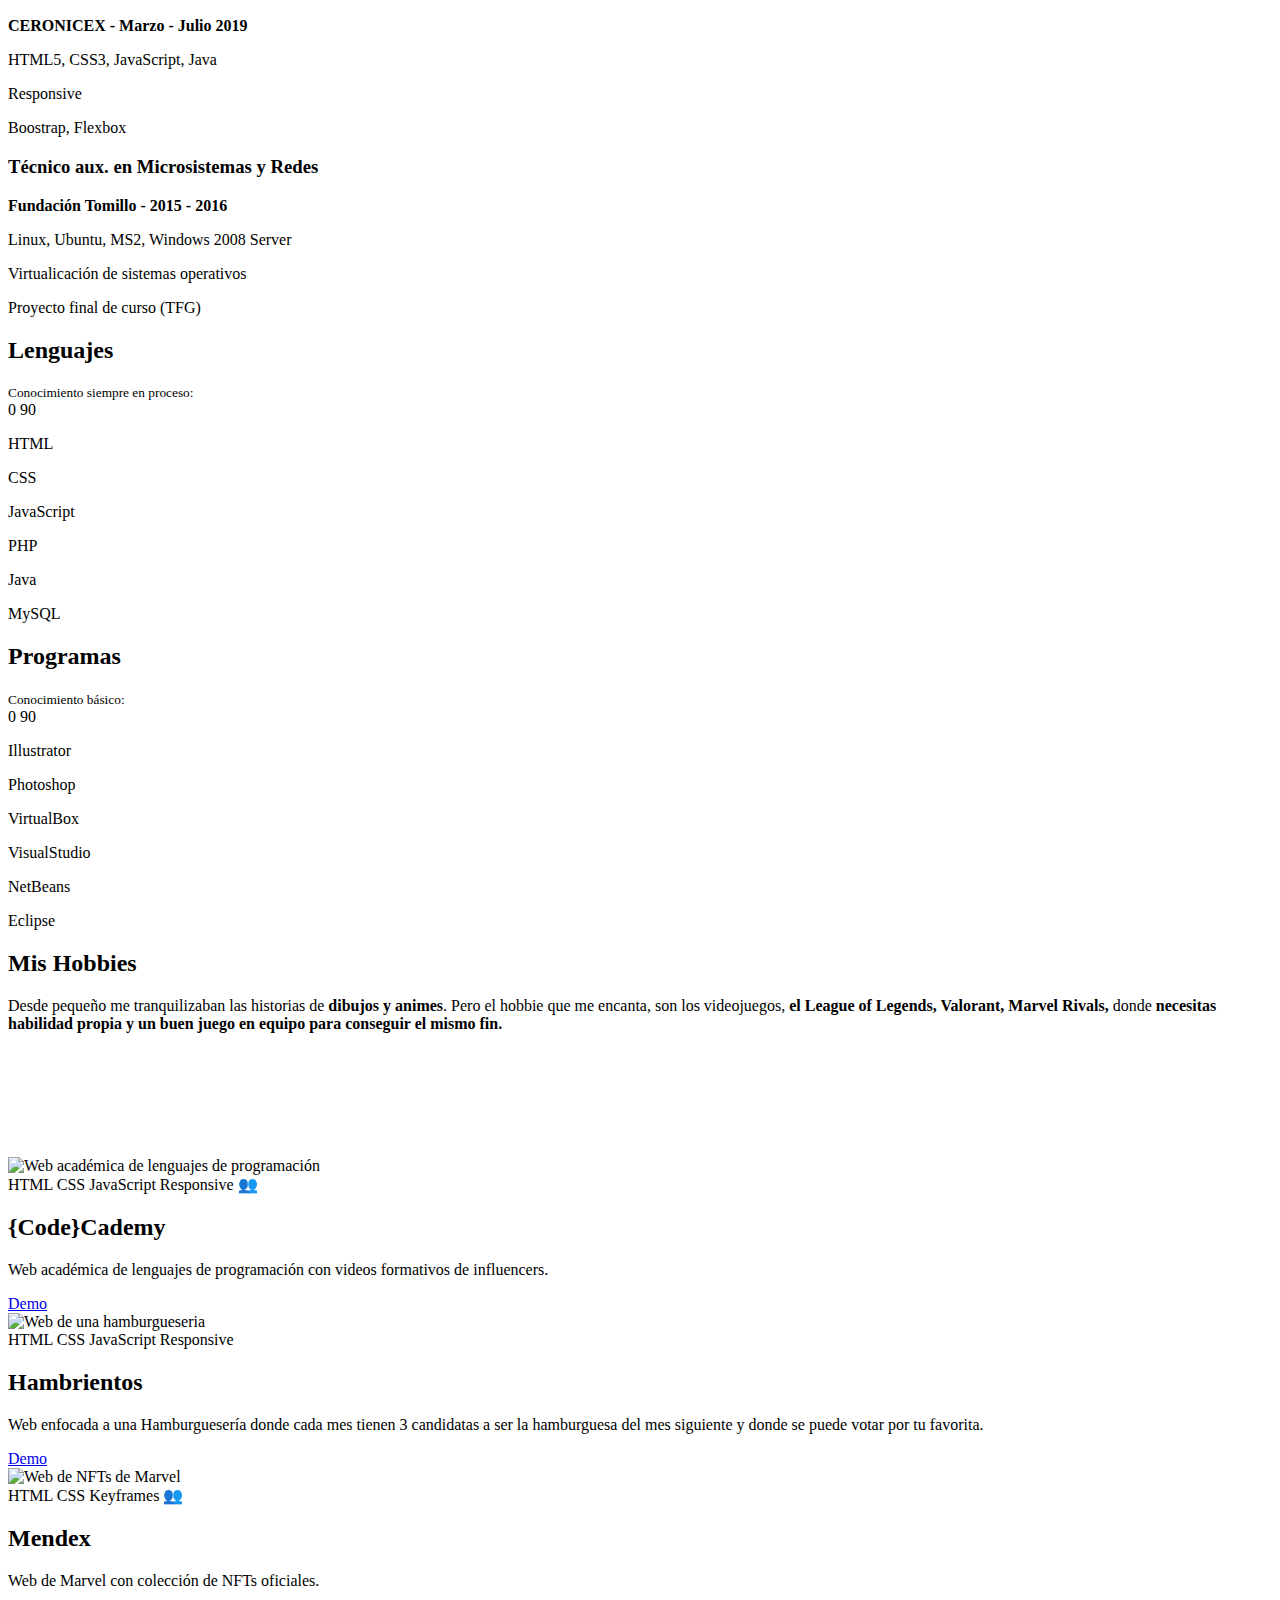
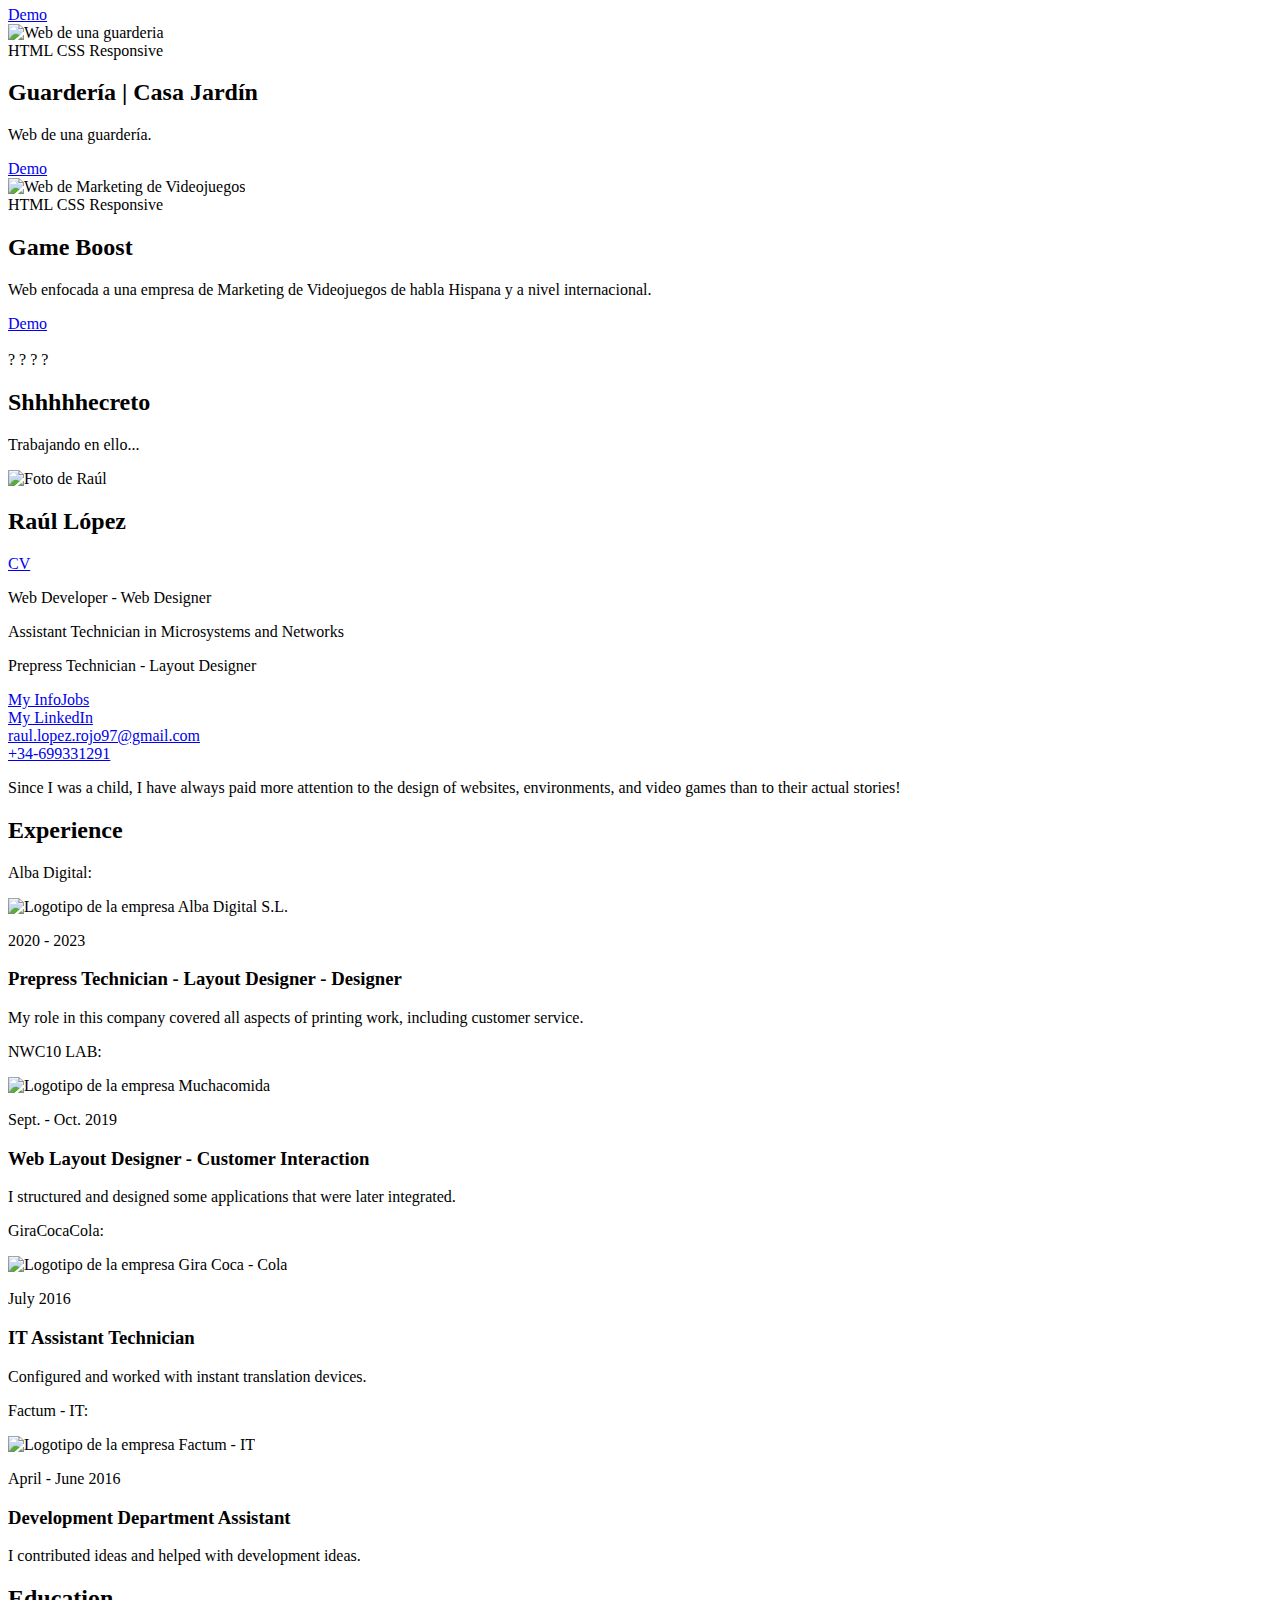
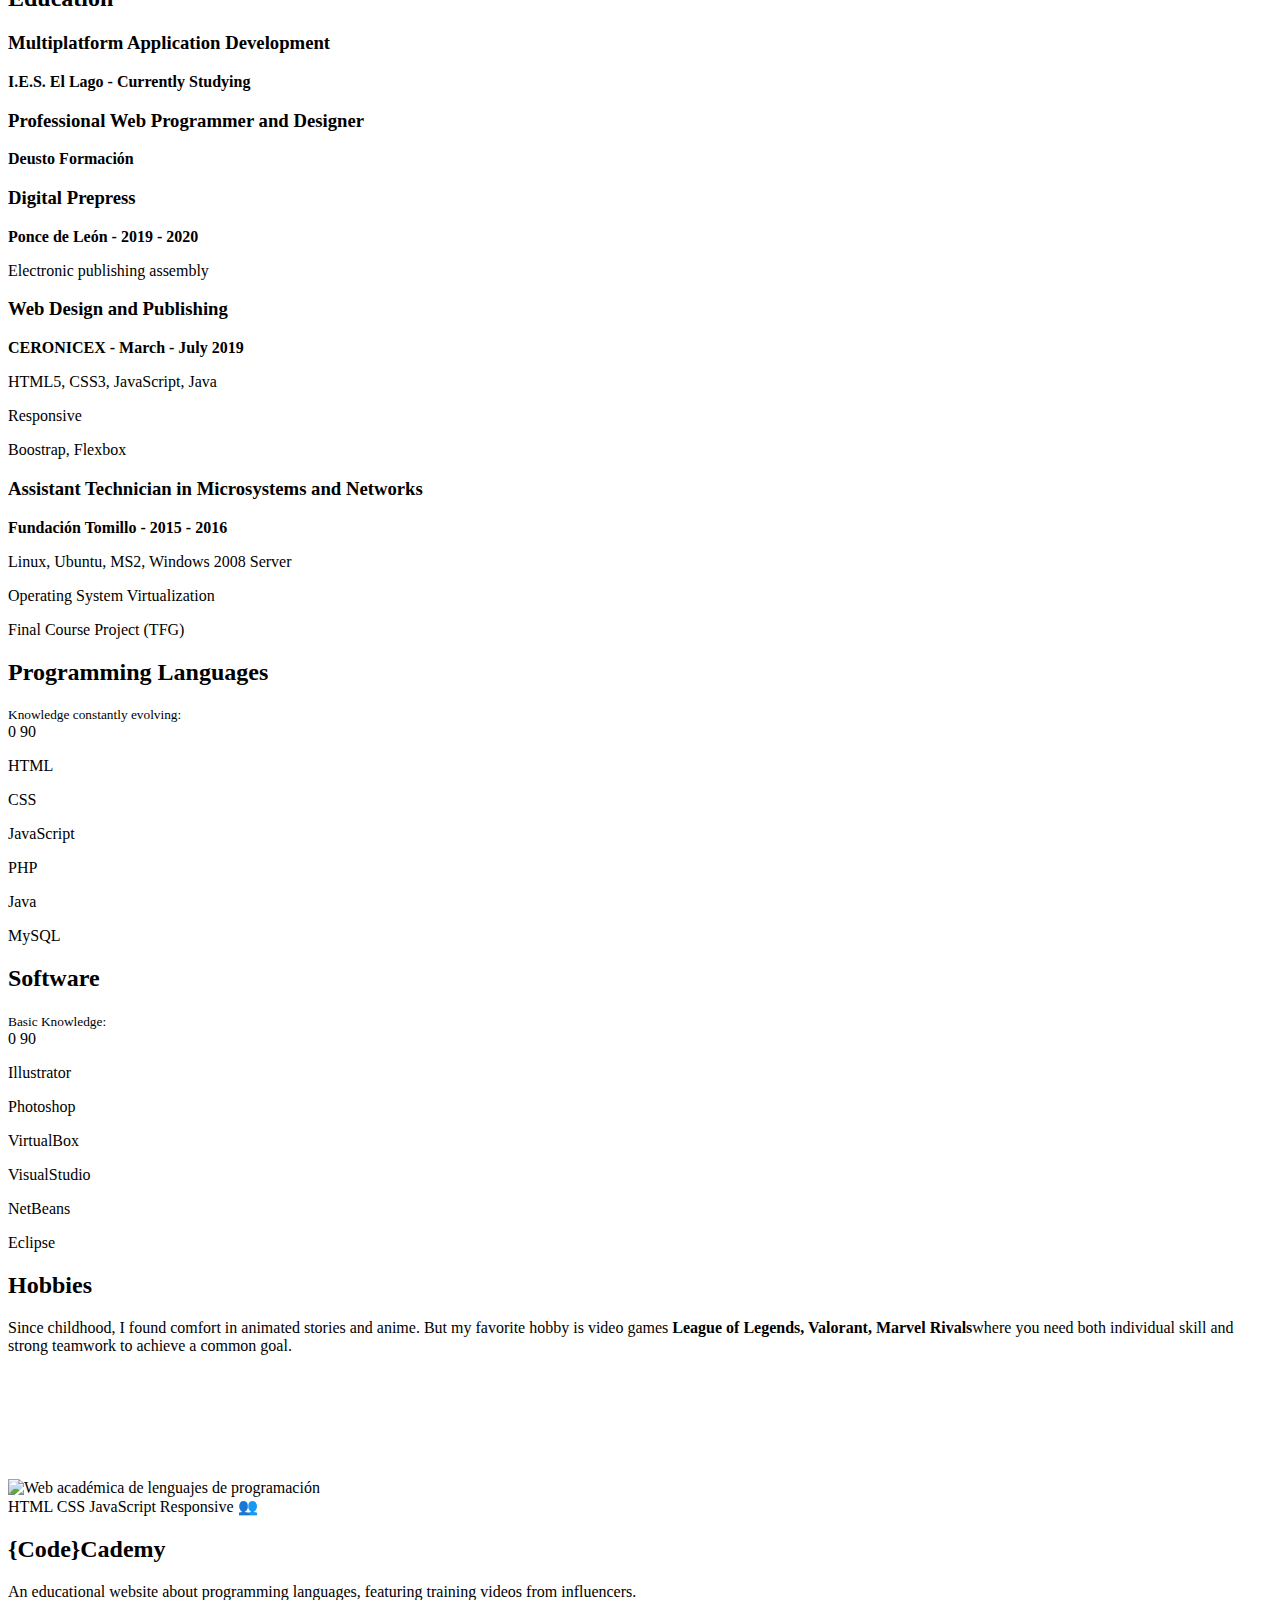
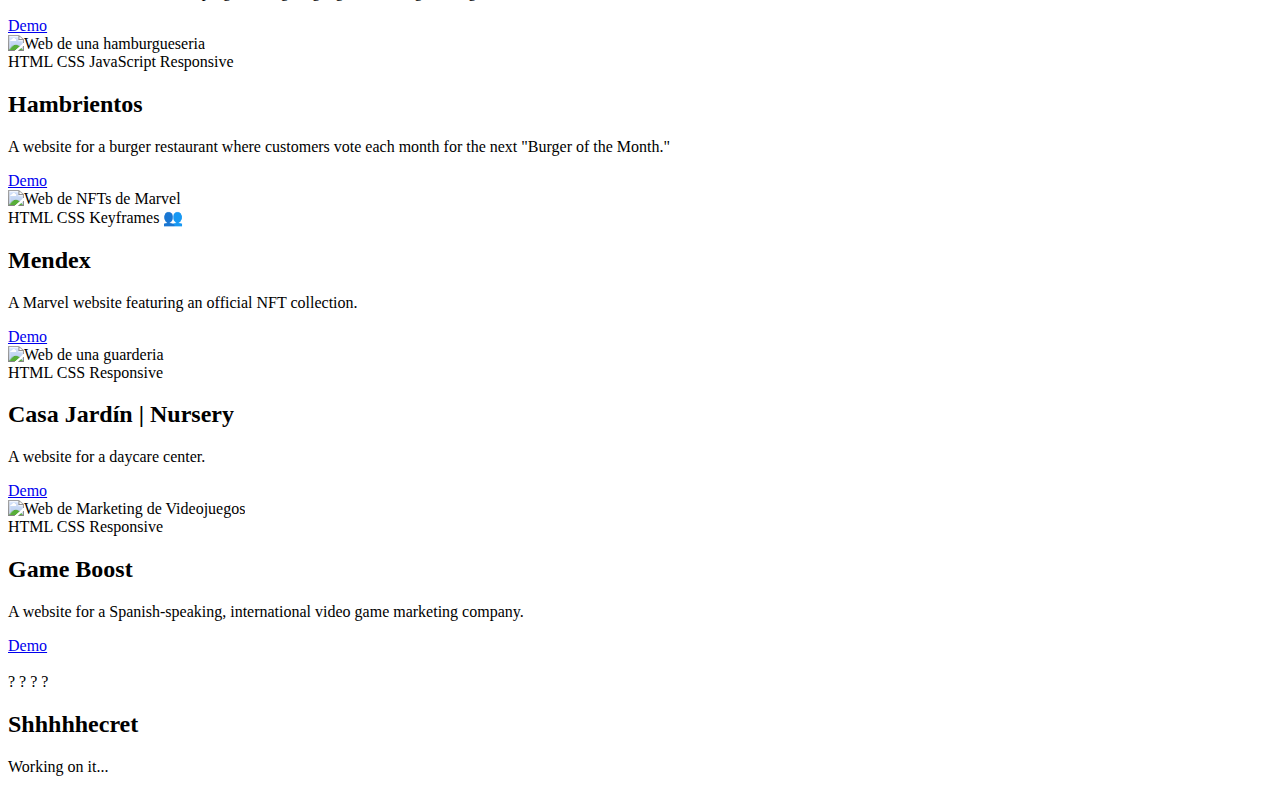
==== commit 77b258af: "Actualizado el contenido de index.html" ====
--- a/index.html
+++ b/index.html
@@ -37,7 +37,7 @@
         </div>
         <div class="tarjetaEncabezado">
           <div class="id">
-            <h2 class="tarjetaTitulo">Raúl López</h2>
+            <h2 class="tarjetaTitulo">Raúl</h2>
             <a href="..\Portfolio\docs\cv.pdf" class="proyectoEtiqueta PDF" download>CV</a>
           </div>
           <p class="tarjetaSubtitulo">Programador Web - Diseñador Web</p>
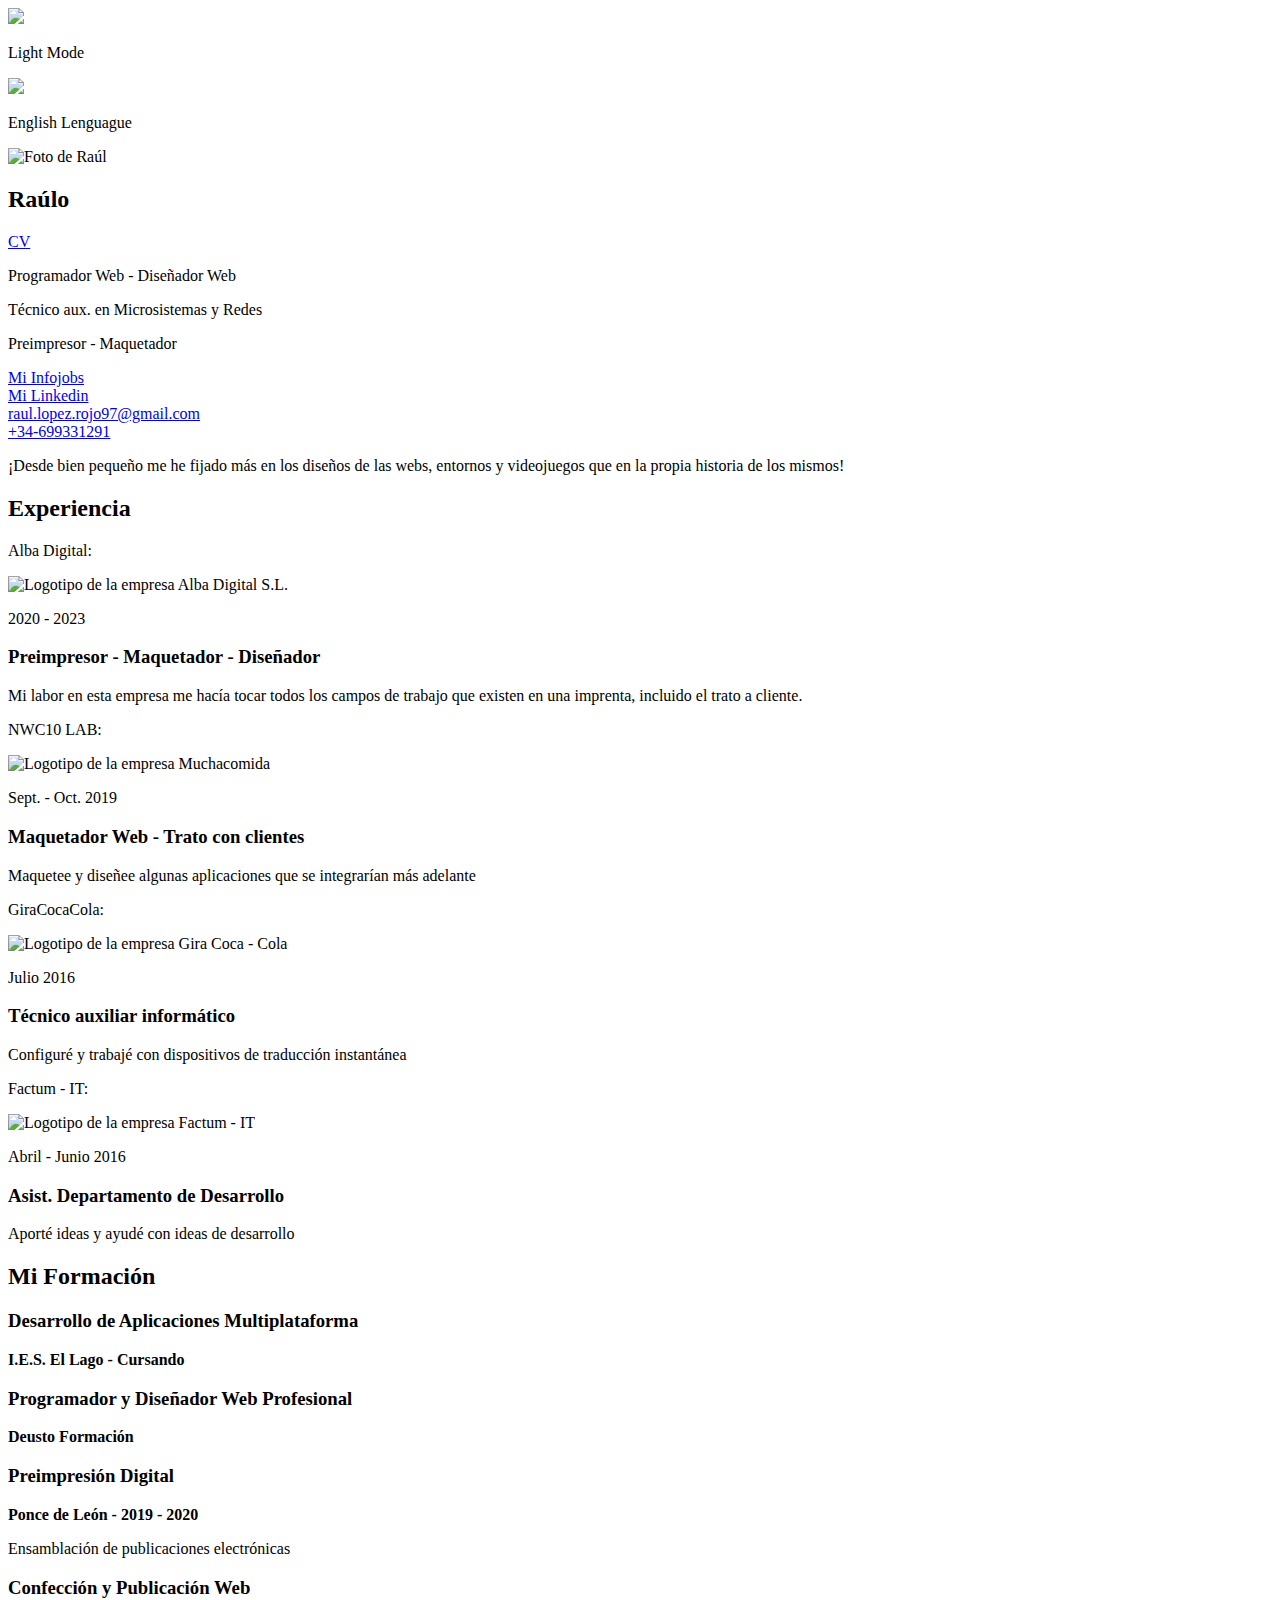
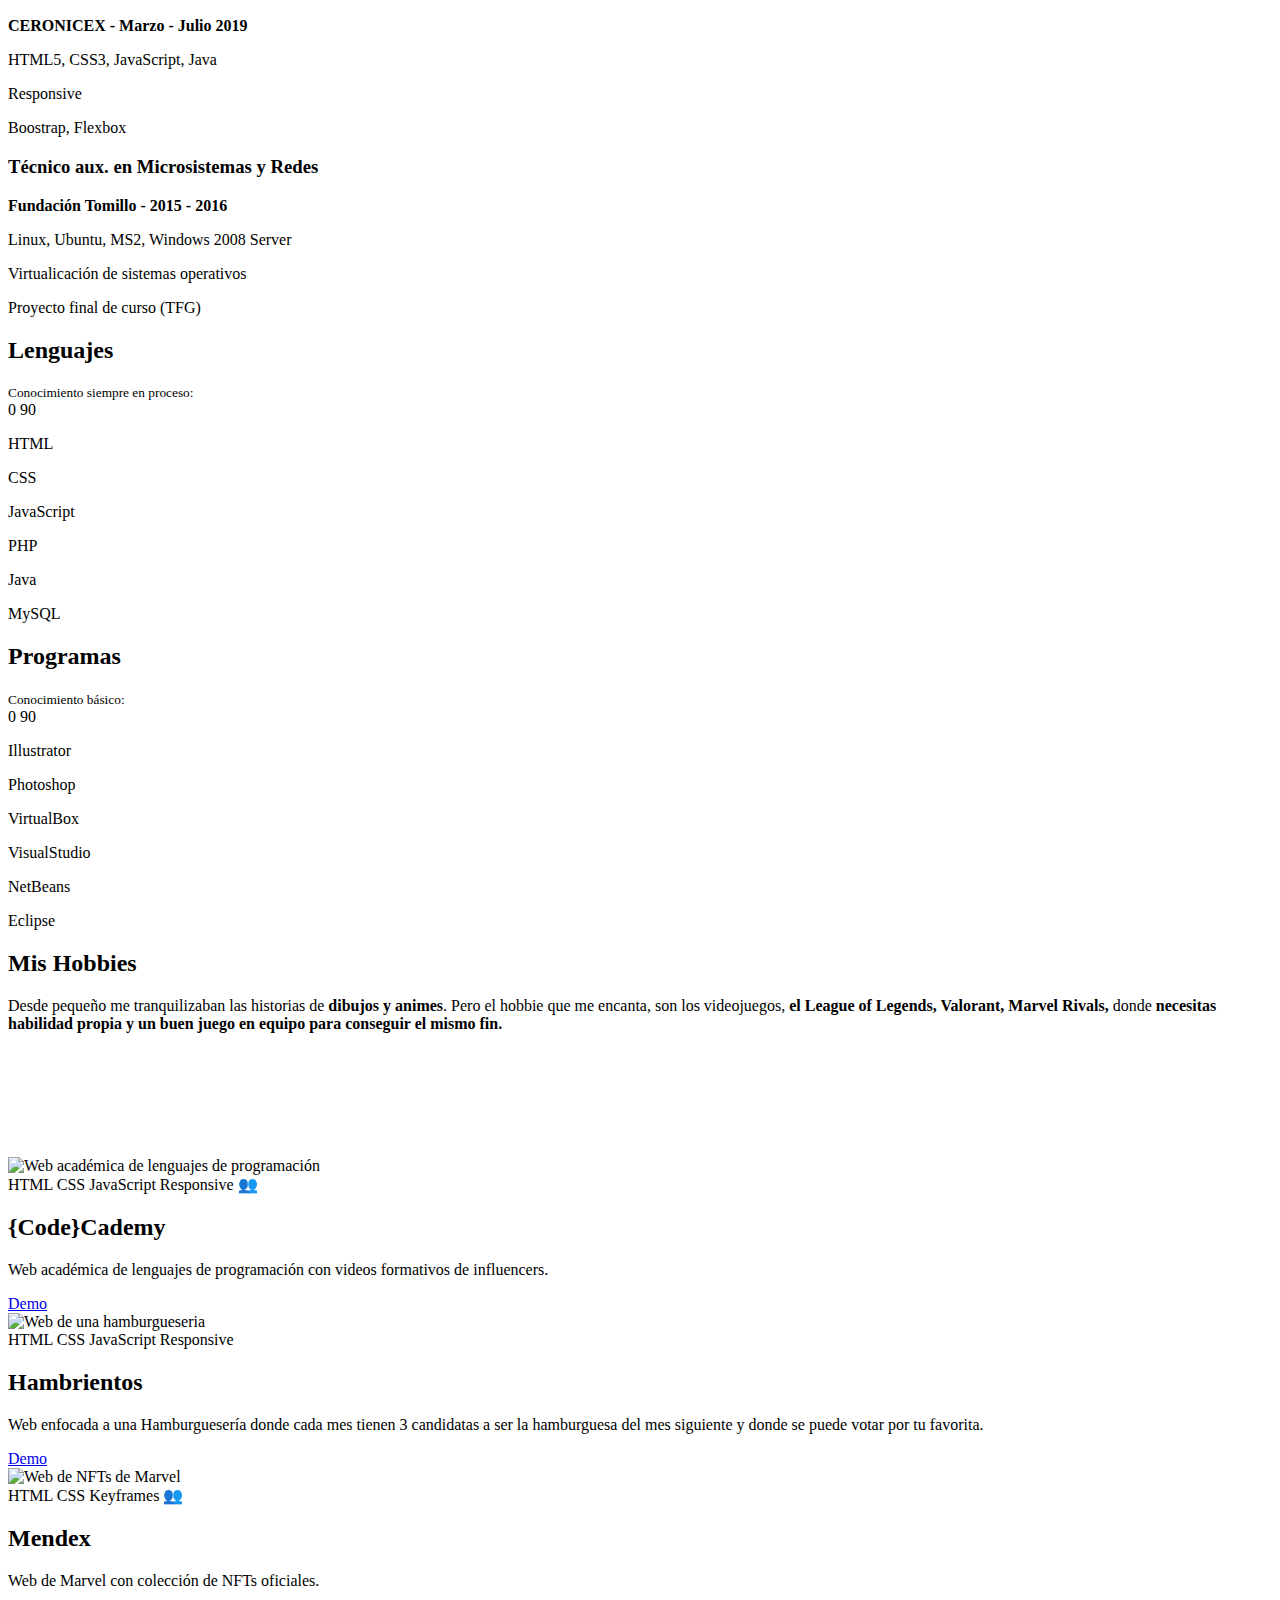
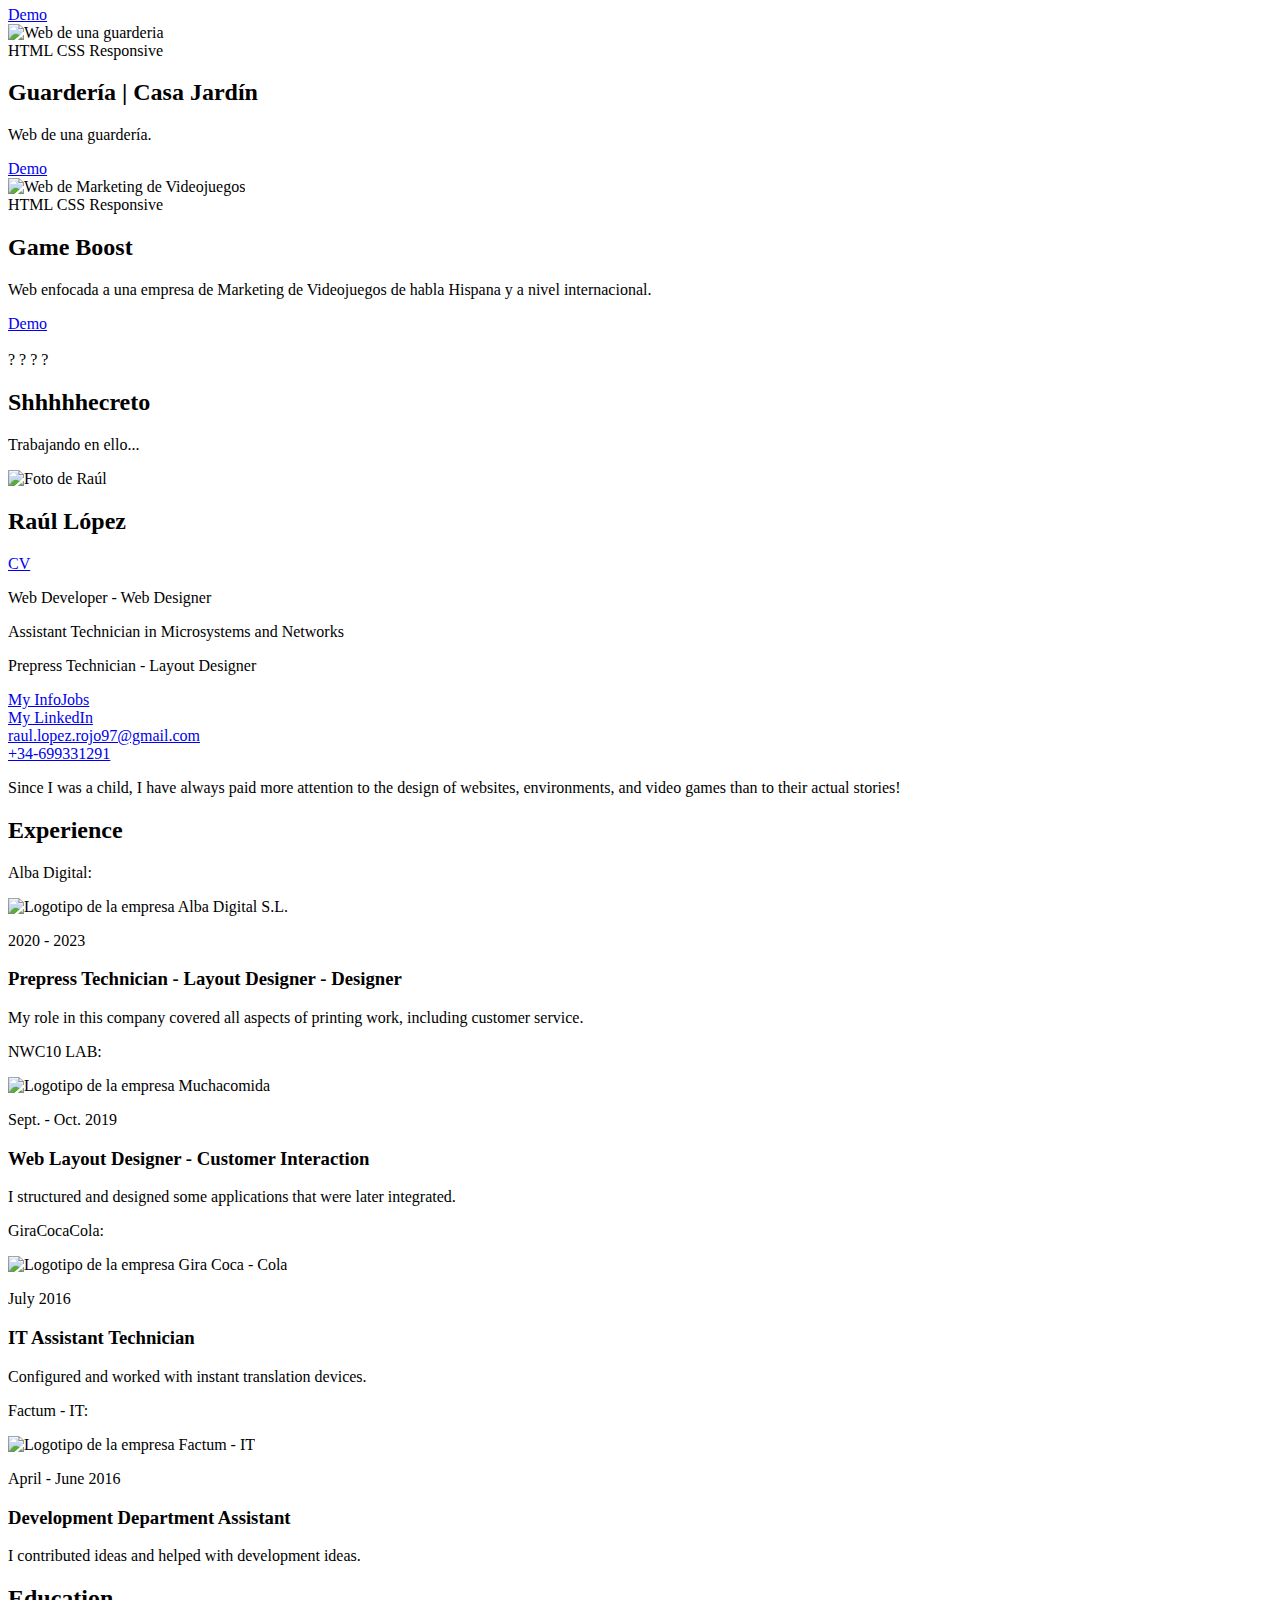
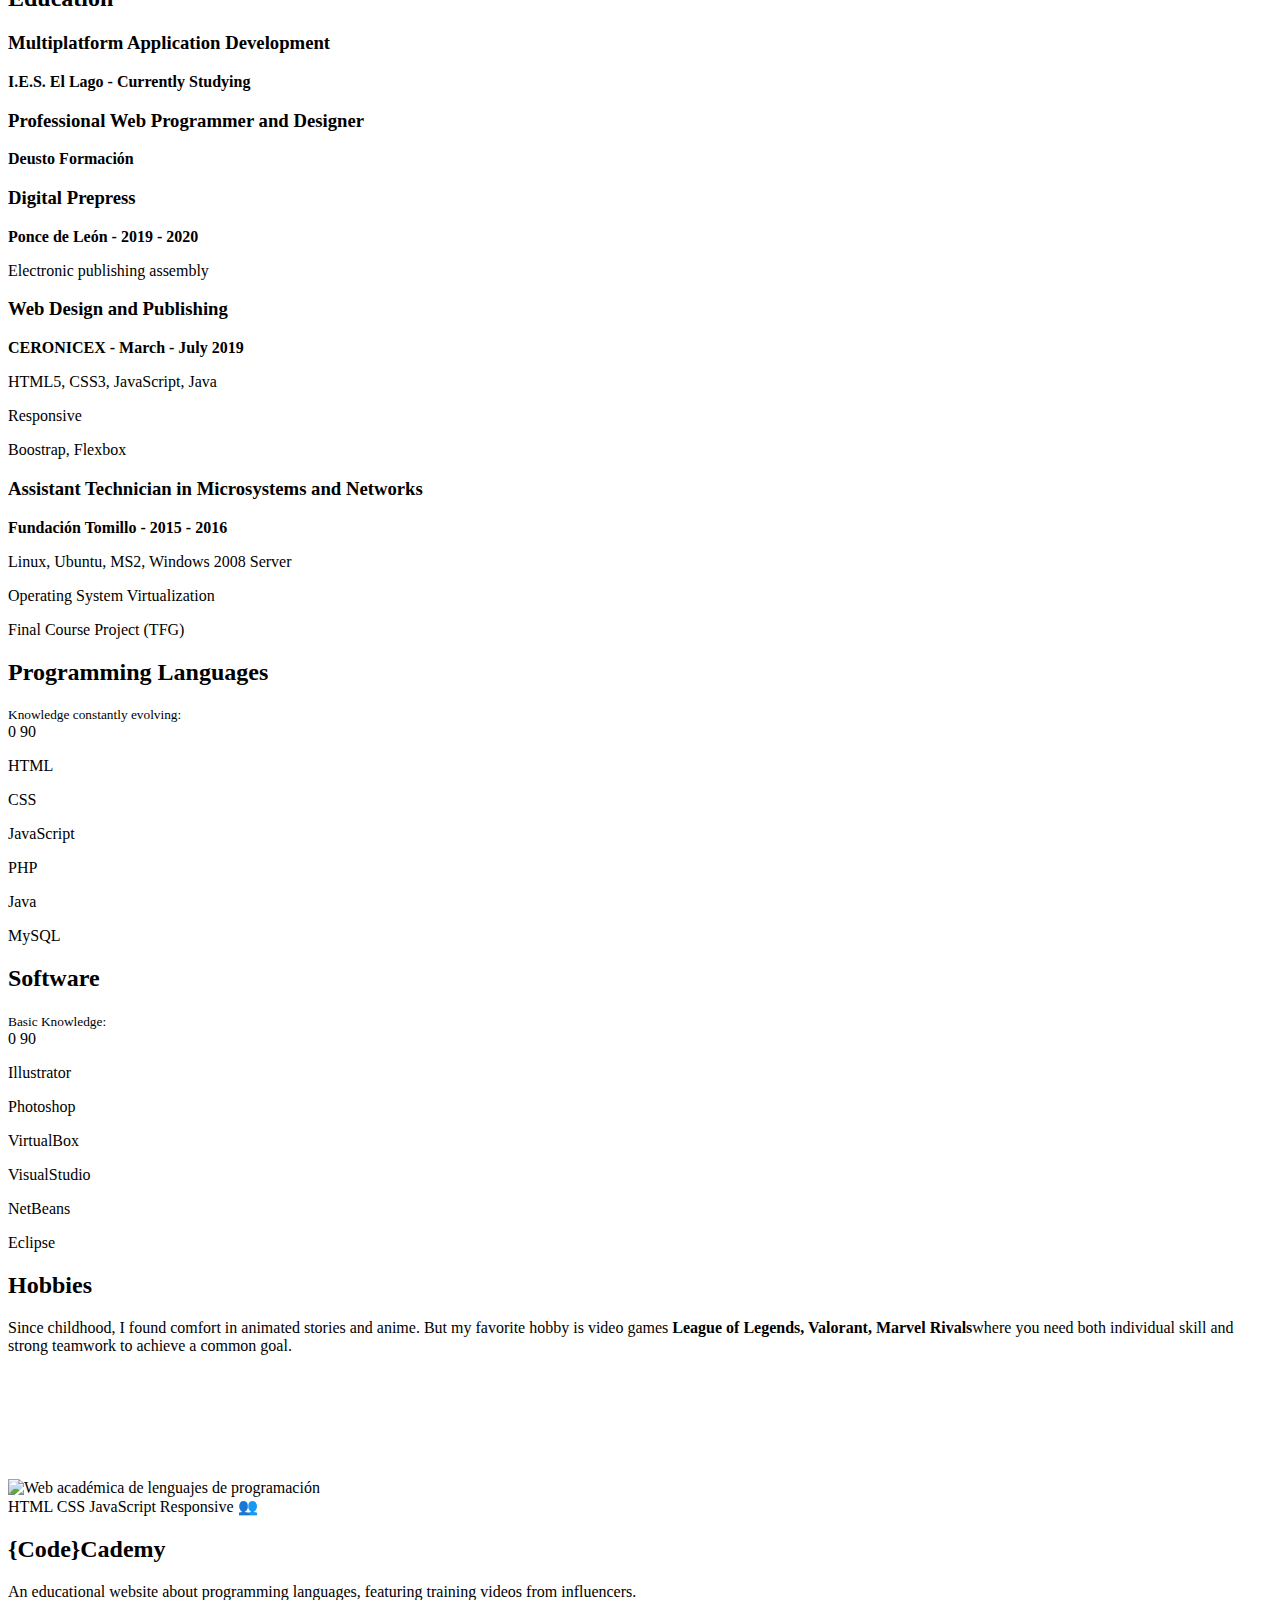
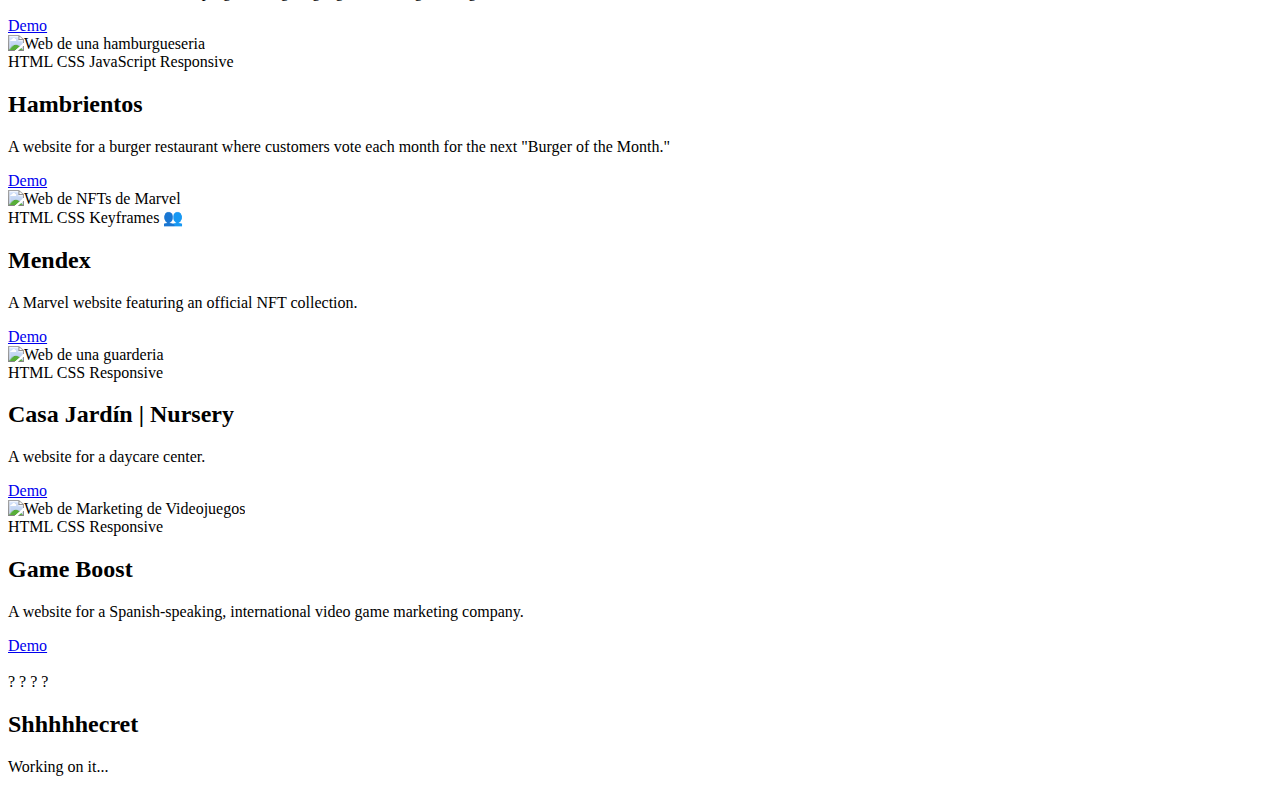
==== commit 17f754d1: "Actualización del archivo index.html y subida del nuevo cv.pdf" ====
--- a/index.html
+++ b/index.html
@@ -37,8 +37,8 @@
         </div>
         <div class="tarjetaEncabezado">
           <div class="id">
-            <h2 class="tarjetaTitulo">Raúl</h2>
-            <a href="..\Portfolio\docs\cv.pdf" class="proyectoEtiqueta PDF" download>CV</a>
+            <h2 class="tarjetaTitulo">Raúlo</h2>
+            <a href="../Portfolio/docs/cv.pdf" class="proyectoEtiqueta PDF" download>CV</a>
           </div>
           <p class="tarjetaSubtitulo">Programador Web - Diseñador Web</p>
           <p class="tarjetaSubtitulo">Técnico aux. en Microsistemas y Redes</p>
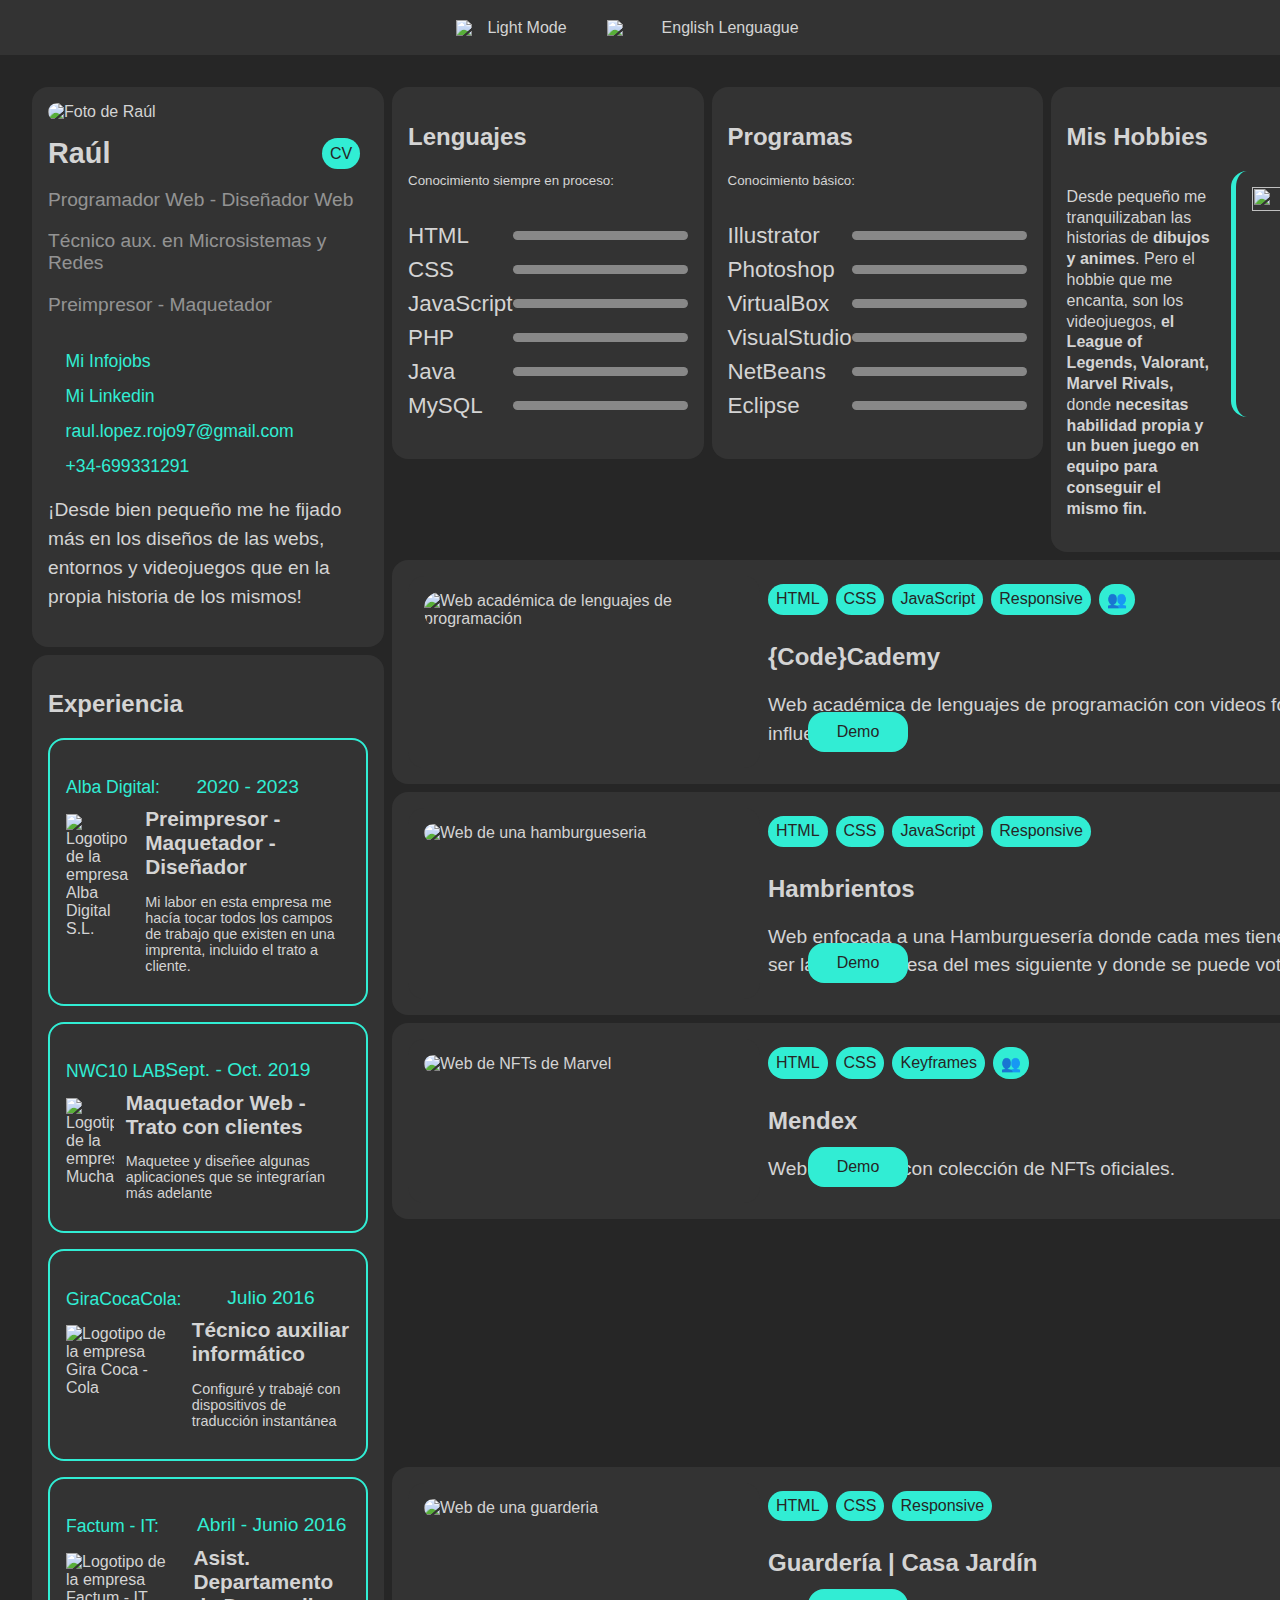
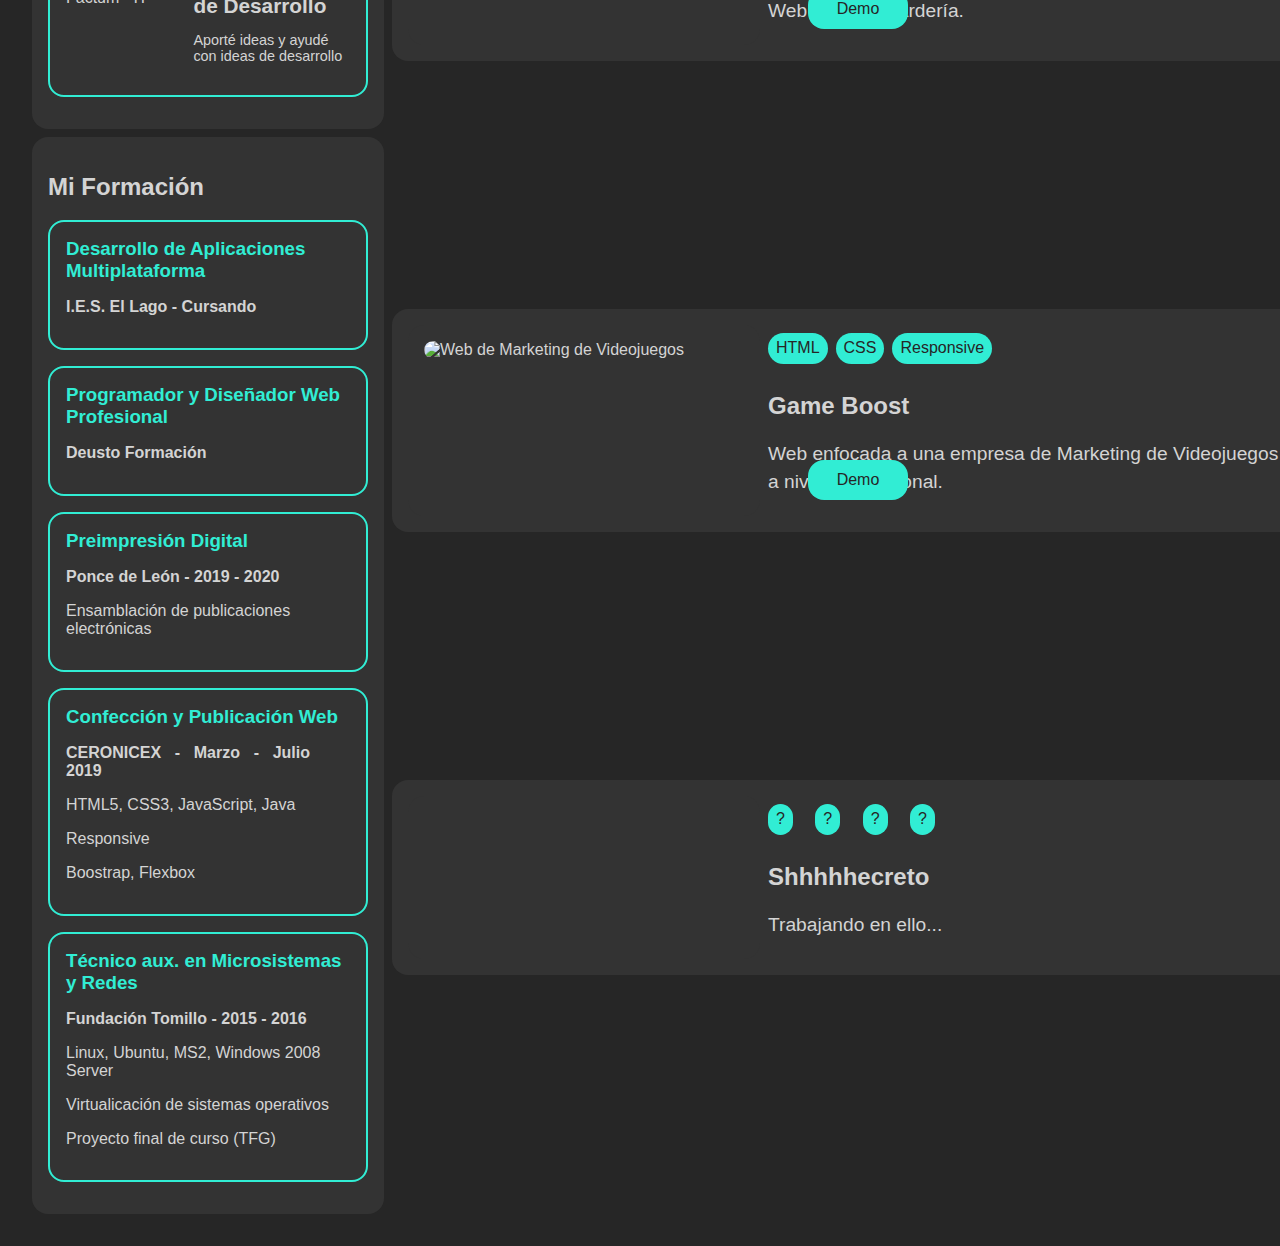
==== commit f9a44925: "Cambios index y css" ====
--- a/index.html
+++ b/index.html
@@ -37,7 +37,7 @@
         </div>
         <div class="tarjetaEncabezado">
           <div class="id">
-            <h2 class="tarjetaTitulo">Raúlo</h2>
+            <h2 class="tarjetaTitulo">Raúl</h2>
             <a href="../Portfolio/docs/cv.pdf" class="proyectoEtiqueta PDF" download>CV</a>
           </div>
           <p class="tarjetaSubtitulo">Programador Web - Diseñador Web</p>
--- a/styles/styles.css
+++ b/styles/styles.css
@@ -0,0 +1,614 @@
+/*--------------------------------------------------------------------------- HEADER , VARIABLES Y MODO DARK ------------------------------------------------------------------*/
+:root{
+    --primay-color: hsl(173, 56%, 22%); 
+    --text-color: hsl(0, 0%, 31%);   
+    --bg-color: hsl(0, 0%, 90%);
+    --bg-tarjeta-color: hsl(0, 3%, 86%);
+    --transition: color 0.1s, background-color 0.2s ease-in-out;
+    --habilidades-barra-ancho: 0%;
+    --border-radius: 1em;
+}
+*{
+    box-sizing: border-box;
+}
+a{
+    color: var(--primay-color);
+    text-decoration: none;
+}
+body{
+    margin: 0;
+    background-color: var(--bg-color);
+    color: var(--text-color);
+    font-family: Verdana, Geneva, Tahoma, sans-serif;
+}
+.dark{
+   --primay-color: hsl(172, 84%, 56%);
+   --text-color:  hsl(0, 0%, 83%);
+   --bg-color: hsl(0, 0%, 15%);
+   --bg-tarjeta-color: hsl(0, 0%, 20%);
+   --border-radius: 1em;
+}
+.header{
+    display: flex;
+    align-items: center;
+    justify-content: center;
+    background-color: var(--bg-tarjeta-color);
+    height: 55px;
+}
+.cambio{
+    display: flex;
+    align-items: center;
+}
+.cambioContenedor{
+    display: flex;
+    align-items: center;
+    justify-content: center;
+    cursor: pointer;
+}
+.cambioTxt{
+    font-size: 1rem;
+    padding-left: 15px;
+    padding-right: 25px;
+}
+#cambioIdioma img{
+    width: 40px;
+    margin-left: 15px;
+}
+/*------------------------------------------------------------------------------------- TARJETA PRINCIPAL -----------------------------------------------------------------------*/
+
+img{
+    max-width: 100%;
+    display: block;
+}
+#mainEsp{
+    display: grid;
+    padding: 2em;
+    gap: 0.5em;
+    grid-template-columns: min-content 3fr;
+}
+#mainEng{
+    display: none;
+    padding: 2em;
+    gap: 0.5em;
+    grid-template-columns: min-content 3fr;
+}
+.tarjeta{
+    padding: 1em;
+    background-color: var(--bg-tarjeta-color);
+    border-radius: var(--border-radius);
+}
+.tarjetaImg{
+    min-width: 320px;
+    border-radius: var(--border-radius);
+    overflow: hidden;
+}
+.tarjetaEncabezado{
+    padding: 1em 0;
+}
+.tarjetaTitulo{
+    margin: 0;
+    font-size: 1.8rem;
+}
+.tarjetaSubtitulo{
+    opacity: 0.6;
+    font-size: 1.2em;
+}
+.tarjetaLinks{
+    margin-bottom: 0.8em;
+    font-size: 1.1em;
+}
+.tarjetaTxt{
+    font-size: 1.2rem;
+    line-height: 1.5;
+}
+.icon{
+    margin-right: 1em;
+}
+
+/*------------------------------------------------------------------------------------- TARJETAS -------------------------------------------------------------------------*/
+
+.columna{
+    display: grid;
+    gap: 0.5em;
+}
+.columnaIzq{
+    display: block;
+    grid-template-columns: repeat(3,1fr);
+    grid-template-rows: repeat(3,min-content);
+    align-items: start;
+}
+.columnaDer{
+    grid-template-columns: repeat(3,1fr);
+    grid-template-rows: repeat(3,min-content);
+    align-items: start;
+}
+.habilidades{
+    padding: 1em 0;
+}
+.habilidadesEncabezado{
+    visibility: hidden;
+    display: flex;
+    justify-content: space-between;
+    width: 175px;
+    margin-left: auto;
+}
+
+.habilidadesContenedor{
+    display: flex;
+    align-items: center;
+    justify-content: space-between;
+    margin-bottom: 0.5em;
+}
+.habilidadesLenguajes{
+    margin: 0;
+    font-size: 1.4rem;
+}
+.habilidadBarra, .habilidadBarra::after{
+    position: relative;
+    width: 175px;
+    height: 9px;
+    background-color: #888;
+    border-radius: var(--border-radius);
+    overflow: hidden;
+}
+
+/*------------------------------------------------------------------------------------- HABILIDADES ANIMACION ------------------------------------------------------------*/
+
+.habilidadBarra::after{
+    content:"";
+    position: absolute;
+    background-color: var(--primay-color);
+    transition: var(--transition);
+    left: -175px;
+    animation: animacion-Barra 2s ease-in-out forwards;
+}
+.habilidadBarra100::after{
+    --habilidades-barra-ancho:100%;
+}
+.habilidadBarra95::after{
+    --habilidades-barra-ancho:95%;
+}
+.habilidadBarra90::after{
+    --habilidades-barra-ancho:90%;
+}
+.habilidadBarra85::after{
+    --habilidades-barra-ancho:85%;
+}
+.habilidadBarra80::after{
+    --habilidades-barra-ancho:80%;
+}
+.habilidadBarra75::after{
+    --habilidades-barra-ancho:75%;
+}
+.habilidadBarra70::after{
+    --habilidades-barra-ancho:70%;
+}
+.habilidadBarra65::after{
+    --habilidades-barra-ancho:65%;
+}
+.habilidadBarra60::after{
+    --habilidades-barra-ancho:60%;
+}
+.habilidadBarra55::after{
+    --habilidades-barra-ancho:55%;
+}
+.habilidadBarra50::after{
+    --habilidades-barra-ancho:50%;
+}
+.habilidadBarra45::after{
+    --habilidades-barra-ancho:45%;
+}
+.habilidadBarra40::after{
+    --habilidades-barra-ancho:40%;
+}
+.habilidadBarra35::after{
+    --habilidades-barra-ancho:35%;
+}
+.habilidadBarra30::after{
+    --habilidades-barra-ancho:30%;
+}
+.habilidadBarra25::after{
+    --habilidades-barra-ancho:25%;
+}
+.habilidadBarra20::after{
+    --habilidades-barra-ancho:20%;
+}
+.habilidadBarra15::after{
+    --habilidades-barra-ancho:15%;
+}
+.habilidadBarra10::after{
+    --habilidades-barra-ancho:10%;
+}
+.habilidadBarra5::after{
+    --habilidades-barra-ancho:5%;
+}
+@keyframes animacion-Barra{
+    to{
+        transform: translateX(var(--habilidades-barra-ancho));
+    }
+}
+
+/*------------------------------------------------------------------------------------- EXPERIENCIA ----------------------------------------------------------------------------*/
+.tarjetaExperiencia{
+    margin-top: 0.5em;
+}
+.empresa{
+    display: block;
+}
+.experienciaImg{
+    max-width: 85%;
+    height: auto;
+    margin-top: 3.6em;
+    margin-right: 0.5em;
+}
+.comida{
+    max-width: 80%;
+    margin-top: 3.6em;
+    margin-right: -10em;
+}
+.nombreEmpresa{
+    font-size: 1.1em;
+    position: absolute;
+    margin-top: 1.2em;
+    margin-right: 0em;
+    color: var(--primay-color);
+    transition: var(--transition);
+    text-align: left;
+}
+.experiencia{
+    display: flex;
+    align-items: start;
+    margin-bottom: 1em;
+    padding: 1em;
+    border: 2px solid var(--primay-color);
+    border-radius: var(--border-radius);
+    transition: var(--transition);
+}
+.experienciaTiempo{
+    font-size: 1.2rem;
+    margin-bottom: 0.5em;
+    color: var(--primay-color);
+    transition: var(--transition);
+    text-align: center;
+}
+.trabajo{
+    margin: 0;
+    margin-bottom: 0.5em;
+    font-size: 1.3rem;
+}
+.experienciaBreve{
+    font-size: 0.9rem;
+}
+/*------------------------------------------------------------------------------------- FORMACION ----------------------------------------------------------------------------*/
+.tarjetaFormación{
+    margin-top: 0.5em;
+}
+.formacion{
+    display: block;
+    align-items: start;
+    margin-bottom: 1em;
+    padding: 1em;
+    border: 2px solid var(--primay-color);
+    border-radius: var(--border-radius);
+    transition: var(--transition);
+}
+.titulo{
+    margin: 0;
+    margin-bottom: 0.5em;
+    color: var(--primay-color);
+    transition: var(--transition);
+}
+.nombreCentro{
+    margin-top: 1em;
+    margin-right: 2.5em;
+    text-align: justify;
+    font-size: 1rem;
+}
+
+/*------------------------------------------------------------------------------------- HOBBIES Y SLIDER INFINITO ----------------------------------------------------------------------------*/
+
+.hobbiesContenido{
+    display: flex;
+    width: 30vw;
+}
+.hobbiesResumen{
+    width: 18vw;
+    margin-right: 1em;
+}
+.hobbiesTxt{
+    line-height: 1.3rem;
+}
+.tarjetaContenido{
+    width: 25vw;
+    height: 246px;
+    overflow: hidden;
+    border-left: 5px solid var(--primay-color);
+    border-radius: var(--border-radius);
+}
+.slider{
+    width: 75vw;
+    height: auto;
+    margin: auto;
+    overflow: hidden;
+}
+.slide-track{
+    display: flex;
+    animation: scroll 35s linear infinite alternate-reverse;
+    height: 100%;
+    width: calc(200px * 12);
+}
+.slide{
+    width: 320px;
+}
+.slide img{
+    width: 100%;
+    height: 100%;
+}
+@keyframes scroll{
+    0%{
+        transform: translateX(0);
+    }
+    100%{
+        transform: translateX(calc(-300px * 6));
+    }
+}
+
+/*------------------------------------------------------------------------------------- WEBS ------------------------------------------------------------------------------*/
+
+.tarjetaWebs{
+    display: grid;
+    grid-template-columns: min-content 1fr;
+    grid-column-start: 1;
+    grid-column-end: -1;
+}
+.proyecto{
+    position: relative;
+    margin-left: 0.5em;
+}
+.proyectoEtiquetas{
+    position: relative;
+    display: inline-flex;
+    justify-content: space-between;
+    margin: 0.5em 0;
+    font-size: 1rem;
+    width: 175px;
+}
+.proyectoEtiqueta{
+    padding: 0.4em 0.5em;
+    margin-right: 0.5em;
+    border-radius: var(--border-radius);
+    background-color: var(--primay-color);
+    color: var(--bg-color);
+}
+.id{
+    display: flex;
+    align-items: center;
+}
+.proyectoEtiqueta.PDF{
+    margin-left: auto;
+    max-width: 38px;
+}
+.buttons{
+    display: flex;
+    justify-content: center;
+    width: 180px;
+    position: absolute;
+    bottom: 1em;
+}
+.button{
+    width: 100px;
+    line-height: 2.5;
+    text-align: center;
+    border-radius: var(--border-radius);
+    transition: var(--transition);
+    background-color: var(--primay-color);
+    color: var(--bg-color);
+}
+/*------------------------------------------------------------------------------------- RESPONSIVE TABLET -------------------------------------------------------------------*/
+
+@media (max-width: 1024px){    
+    .header {
+        display: flex;
+        justify-content: center;
+        align-items: center;
+        text-align: center;
+      }
+      .header .cambio {
+        margin: 0 10px;
+      }
+    
+      .header .cambioContenedor {
+        display: flex;
+        flex-direction: column;
+        align-items: center;
+      }
+    .tarjetaWebs{
+        display: block;
+        grid-column-start: 1;
+        width: 92%;
+    }
+    .tarjetaWebImg {
+        width: 100%;
+        height: 100%;  
+        display: block;            
+        align-items: center;      
+        justify-content: center;  
+        overflow: hidden;      
+    }
+    .tarjetaWebImg img {
+        margin-left: 10px;
+        width: 90%;   
+        object-fit: scale-down;
+        border-radius: var(--border-radius);
+    }
+    .proyectoEtiquetas{
+        position: relative;
+        display: flex;
+        justify-content: space-between;
+    }
+    .proyectoEtiqueta{
+        width: 100px;
+        font-size: 0.9rem;
+        margin-right: 1vw;
+    }
+    .buttons{
+        display: block;
+        justify-content: center;
+        width: 80px;
+        position: relative;
+        bottom: 1em;
+        text-align: center;
+        border-radius: var(--border-radius);
+        transition: var(--transition);
+        background-color: var(--primay-color);
+        color: var(--bg-color);
+    }
+    .tarjetaHabilidades{
+        display: block;
+        grid-column-start: 1;
+        width: 46vw;
+
+    }
+    .habilidadesLenguajes{
+        font-size: 1.4rem;
+        margin-right: 4rem;
+    }
+    .habilidadBarra, .habilidadesEncabezado{
+        width: 17vw; 
+    }
+    .hobbiesContenido{
+        display: block;
+    }
+    .hobbiesResumen{
+        width: 45vw;
+    }
+    .tarjetaContenido{
+        width: 42vw;
+        height: 246px;
+        overflow: hidden;
+        border-top: 5px solid var(--primay-color);
+        border-left: none;
+        border-radius: var(--border-radius);
+    }
+    .slider {
+        width: 75vw;
+        height: auto;
+        margin: auto;
+        overflow: hidden;
+    }
+    .slide-track {
+        display: flex;
+        animation: scroll 20s linear infinite alternate-reverse;
+        height: 100%;
+        width: calc(200px * 12);
+    }
+    
+}
+
+/*------------------------------------------------------------------------------------- RESPONSIVE MOVIL --------------------------------------------------------------------*/
+
+@media (max-width: 768px){
+.header{
+    width: 410px;
+}
+.tarjetaPerfil{
+    width: 90vw;
+}
+#mainEsp{
+    display: grid;
+    grid-template-columns: 1fr;
+}
+#mainEng{
+    display: grid;
+    grid-template-columns: 1fr;
+}
+.columnaIzq{
+    display: block;
+}
+.columnaDer{
+    grid-template-columns: repeat(1);
+    grid-template-rows: repeat(1);
+    align-items: start;
+}
+.tarjetaExperiencia, .tarjetaFormación {
+    width: 90vw;
+}
+.tarjetaWebs{
+    display: block;
+    grid-column-start: 1;
+    width: 93%;
+}
+.tarjetaWebImg {
+    width: 100%;
+    height: 100%;  
+    display: block;            
+    align-items: center;      
+    justify-content: center;  
+    overflow: hidden;      
+}
+.tarjetaWebImg img {
+    margin-left: -25px;
+    width: 90%;   
+    object-fit: scale-down;
+    border-radius: var(--border-radius);
+}
+.proyectoEtiquetas{
+    position: relative;
+    display: flex;
+    justify-content: space-between;
+}
+.proyectoEtiqueta{
+    width: 100px;
+    font-size: 0.9rem;
+    margin-right: 1vw;
+}
+.buttons{
+    display: block;
+    justify-content: center;
+    width: 80px;
+    position: relative;
+    bottom: 1em;
+    text-align: center;
+    border-radius: var(--border-radius);
+    transition: var(--transition);
+    background-color: var(--primay-color);
+    color: var(--bg-color);
+}
+.tarjetaHabilidades{
+    display: block;
+    grid-column-start: 1;
+    width: auto;
+}
+.habilidadesLenguajes{
+    font-size: 1.2rem;
+}
+.habilidadBarra, .habilidadesEncabezado{
+    width: 35vw; 
+}
+.hobbiesContenido{
+    display: block;
+}
+.hobbiesResumen{
+    width: 80vw;
+}
+.tarjetaContenido{
+    width: 75vw;
+    height: 246px;
+    overflow: hidden;
+    border-top: 5px solid var(--primay-color);
+    border-left: none;
+    border-radius: var(--border-radius);
+}
+.slider {
+    width: 75vw;
+    height: auto;
+    margin: auto;
+    overflow: hidden;
+}
+.slide-track {
+    display: flex;
+    animation: scroll 20s linear infinite alternate-reverse;
+    height: 100%;
+    width: calc(200px * 12);
+}
+}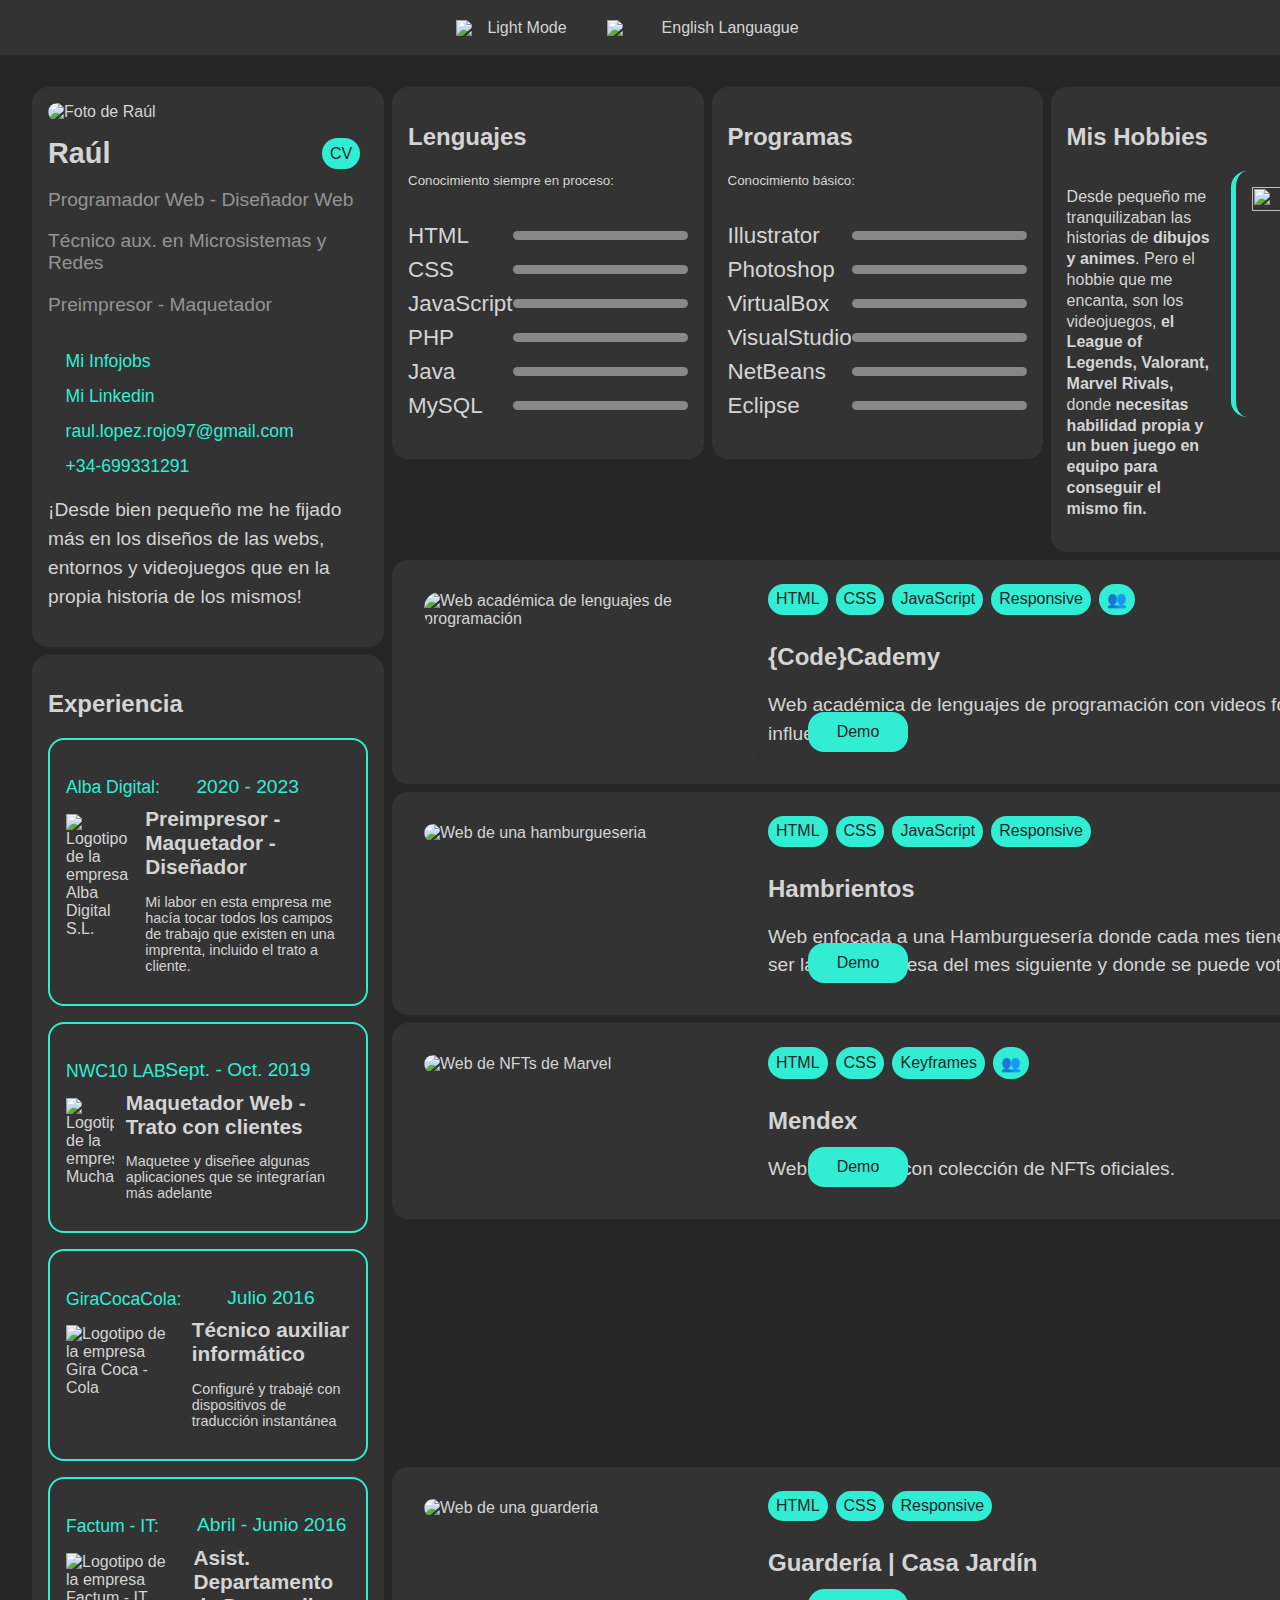
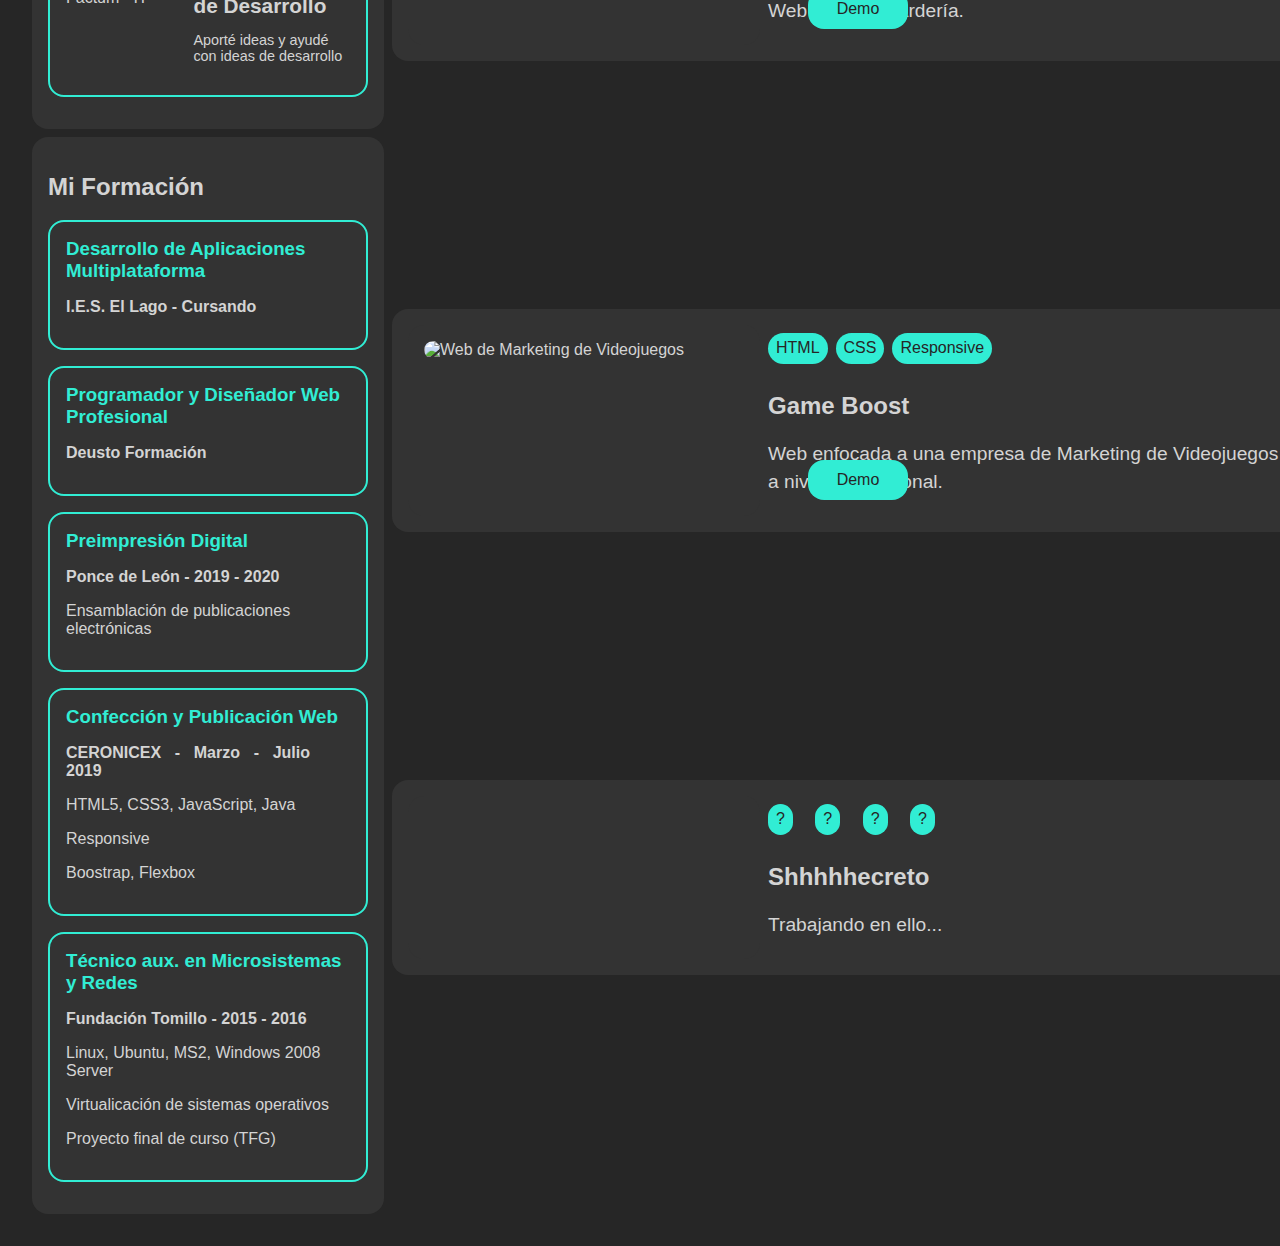
==== commit b58fbdb1: "Actualización de todas las carpetas y archivos" ====
--- a/index.html
+++ b/index.html
@@ -23,7 +23,7 @@
     <div class="cambio">
       <div id="cambioIdioma" class="cambioContenedor">
         <img src="icons/spain.svg" id="eng" class="spain">
-        <p id="cambioIdiomaTxt" class="cambioTxt">English Lenguague</p>
+        <p id="cambioIdiomaTxt" class="cambioTxt">English Languague</p>
       </div>
     </div>
   </header>
--- a/styles/styles.css
+++ b/styles/styles.css
@@ -406,22 +406,25 @@
 }
 /*------------------------------------------------------------------------------------- RESPONSIVE TABLET -------------------------------------------------------------------*/
 
-@media (max-width: 1024px){    
+@media (max-width: 1024px){   
+    #mainEsp{
+        display: grid;
+        padding: 2em;
+        gap: 0.5em;
+        grid-template-columns: min-content 3fr;
+    }
+    #mainEng{
+        display: none;
+        padding: 2em;
+        gap: 0.5em;
+        grid-template-columns: min-content 3fr;
+    } 
     .header {
         display: flex;
+        align-items: center;
         justify-content: center;
-        align-items: center;
-        text-align: center;
-      }
-      .header .cambio {
-        margin: 0 10px;
-      }
-    
-      .header .cambioContenedor {
-        display: flex;
-        flex-direction: column;
-        align-items: center;
-      }
+        margin: 0 auto;
+    }
     .tarjetaWebs{
         display: block;
         grid-column-start: 1;
@@ -509,17 +512,14 @@
 
 @media (max-width: 768px){
 .header{
-    width: 410px;
-}
-.tarjetaPerfil{
-    width: 90vw;
+    display: fixed;
 }
 #mainEsp{
     display: grid;
     grid-template-columns: 1fr;
 }
 #mainEng{
-    display: grid;
+    display: none;
     grid-template-columns: 1fr;
 }
 .columnaIzq{
@@ -530,9 +530,7 @@
     grid-template-rows: repeat(1);
     align-items: start;
 }
-.tarjetaExperiencia, .tarjetaFormación {
-    width: 90vw;
-}
+
 .tarjetaWebs{
     display: block;
     grid-column-start: 1;
@@ -547,7 +545,7 @@
     overflow: hidden;      
 }
 .tarjetaWebImg img {
-    margin-left: -25px;
+    margin-left: 15px;
     width: 90%;   
     object-fit: scale-down;
     border-radius: var(--border-radius);
@@ -574,11 +572,7 @@
     background-color: var(--primay-color);
     color: var(--bg-color);
 }
-.tarjetaHabilidades{
-    display: block;
-    grid-column-start: 1;
-    width: auto;
-}
+
 .habilidadesLenguajes{
     font-size: 1.2rem;
 }
@@ -588,7 +582,11 @@
 .hobbiesContenido{
     display: block;
 }
-.hobbiesResumen{
+
+.tarjetaHabilidades{
+    width: 85vw;
+}
+.hobbiesTxt{
     width: 80vw;
 }
 .tarjetaContenido{
@@ -600,7 +598,6 @@
     border-radius: var(--border-radius);
 }
 .slider {
-    width: 75vw;
     height: auto;
     margin: auto;
     overflow: hidden;
@@ -609,6 +606,5 @@
     display: flex;
     animation: scroll 20s linear infinite alternate-reverse;
     height: 100%;
-    width: calc(200px * 12);
 }
 }